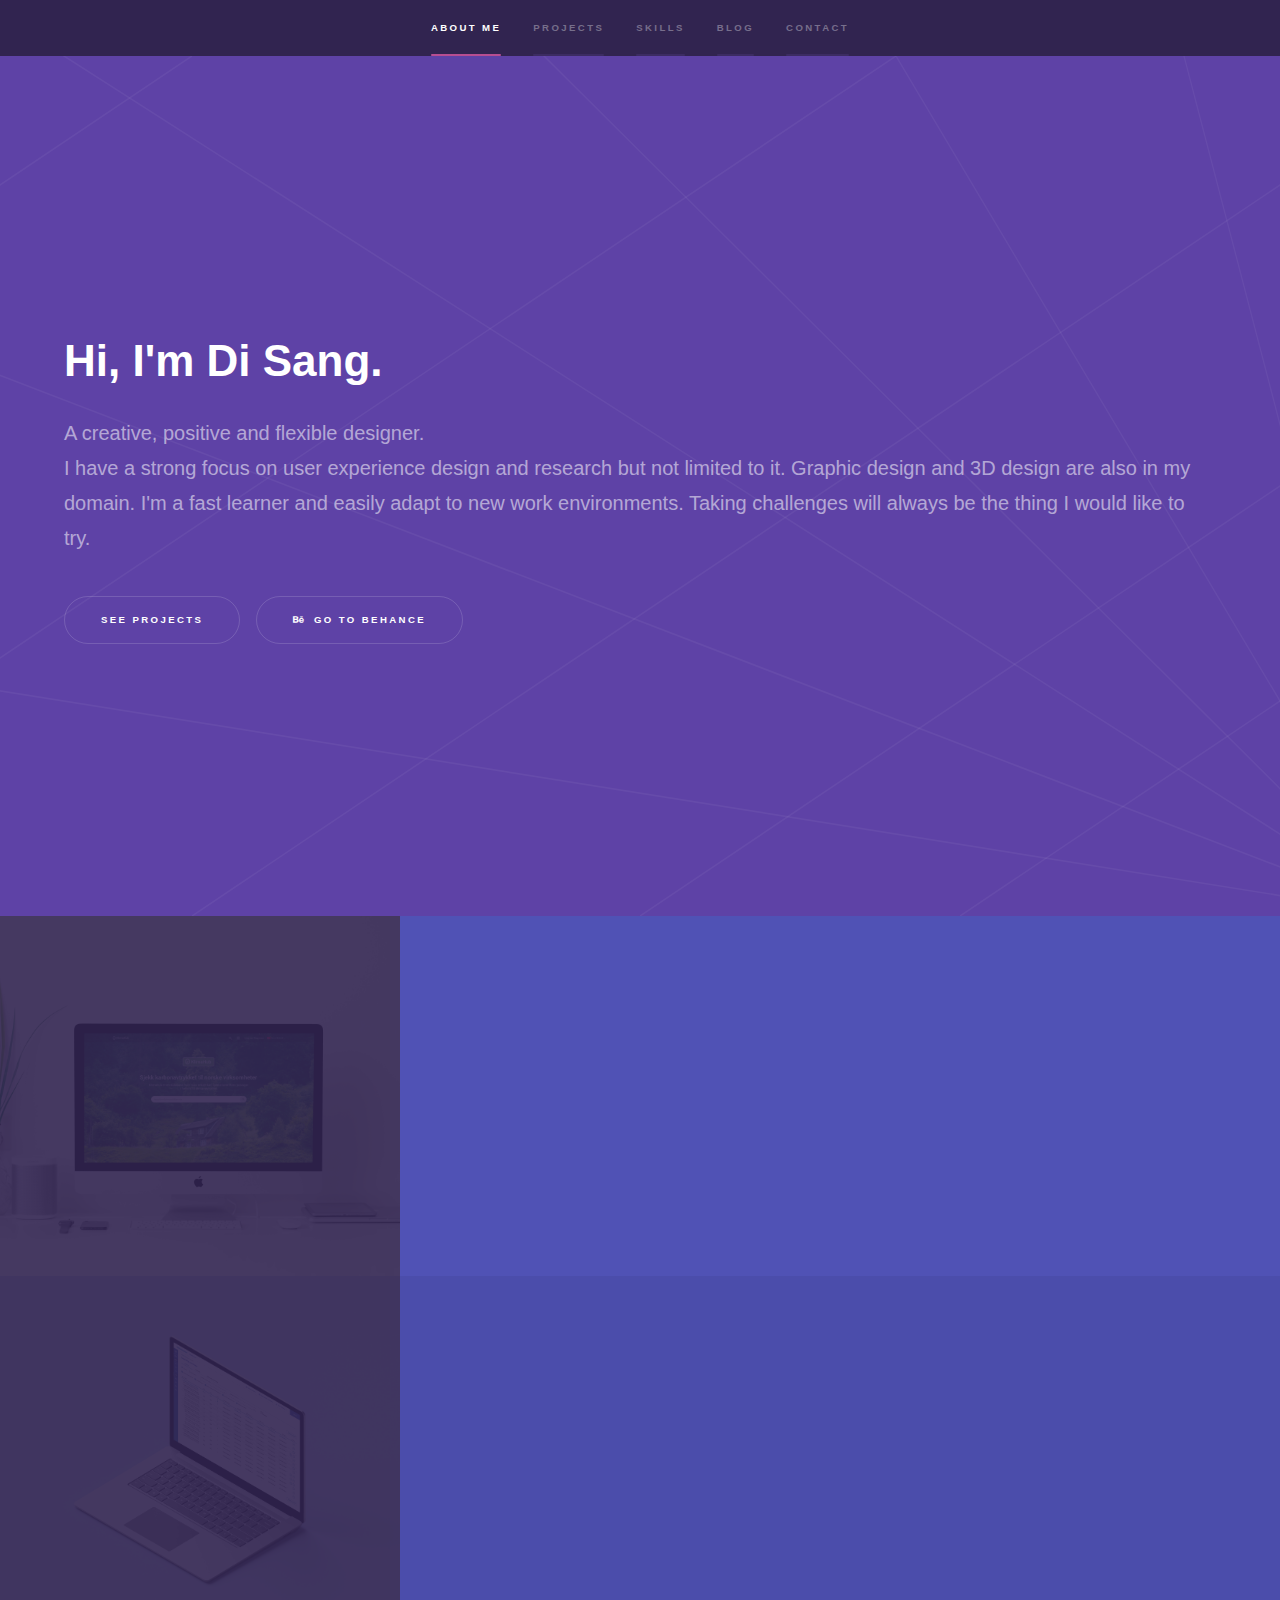
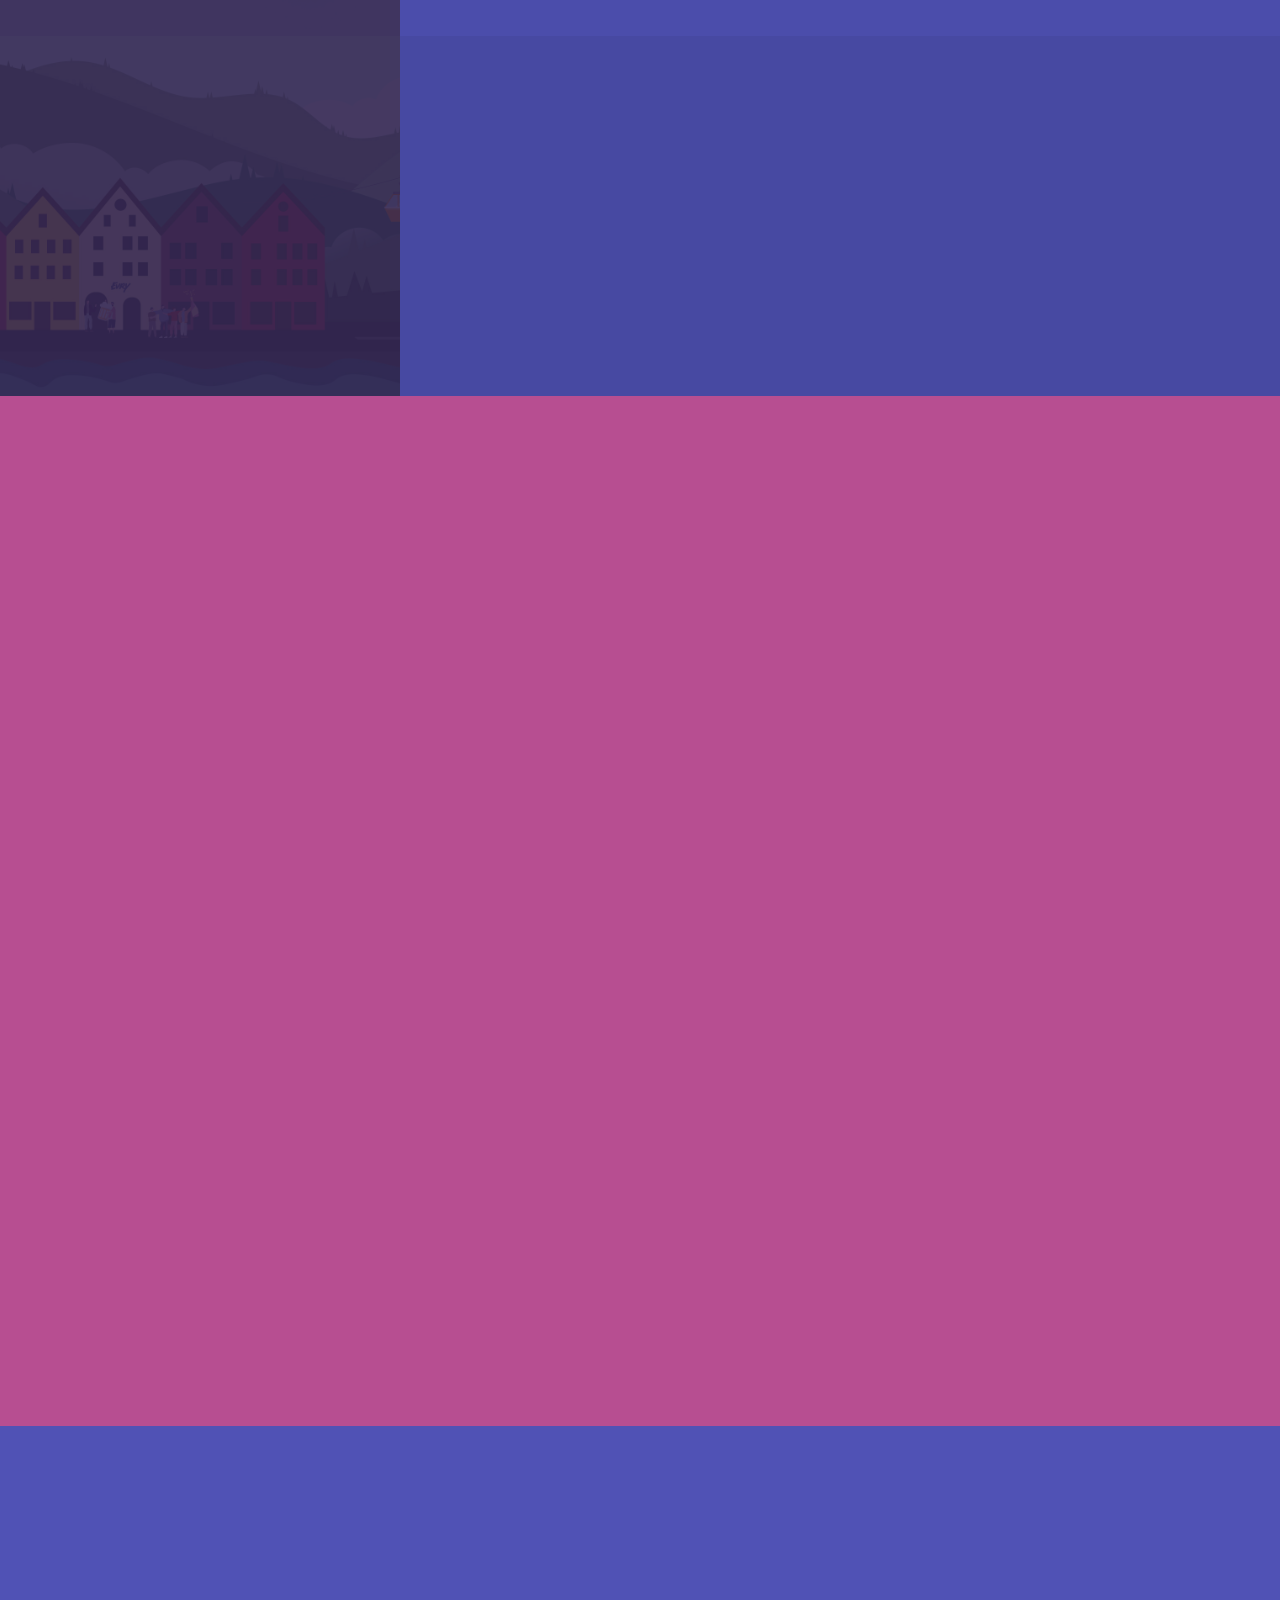
==== index.html @ f9071894 "web content - skills" ====
<!DOCTYPE HTML>
<!--
	Hyperspace by HTML5 UP
	html5up.net | @ajlkn
	Free for personal and commercial use under the CCA 3.0 license (html5up.net/license)
-->
<html>
	<head>
		<title>Di Sang's space</title>
		<meta charset="utf-8" />
		<meta name="viewport" content="width=device-width, initial-scale=1, user-scalable=no" />
		<link rel="stylesheet" href="css/main.css" />
		<noscript><link rel="stylesheet" href="css/noscript.css" /></noscript>
	</head>
	<body class="is-preload">

		<!-- Sidebar -->
			<section id="sidebar">
				<div class="inner">
					<nav>
						<ul>
							<li><a href="#intro">About me</a></li>
							<li><a href="#one">Projects</a></li>
							<li><a href="#two">Skills</a></li>
							<li><a href="#three">Blog</a></li>
							<li><a href="#four">Contact</a></li>

						</ul>
					</nav>
				</div>
			</section>

		<!-- Wrapper -->
			<div id="wrapper">

				<!-- Intro -->
					<section id="intro" class="wrapper style1 fullscreen fade-up">
						<div class="inner">
							<h1>Hi, I'm Di Sang.</h1>
							<p>
								A creative, positive and flexible designer.<br />
								I have a strong focus on user experience design and research but not limited to it. Graphic design and 3D design are also in my domain.
								I'm a fast learner and easily adapt to new work environments. Taking challenges will always be the thing I would like to try.
							</p>

							<ul class="actions">
								<li><a href="#one" class="button scrolly">See Projects</a></li>


								<li><a href="https://www.behance.net/dumblesong" class="button icon brands fa-behance">Go to Behance</a></li>
							</ul>

						</div>
					</section>

				<!-- One -->
					<section id="one" class="wrapper style2 spotlights">
						<section>
							<a href="klimahub.html" class="image"><img src="images/Klimahub-case-cover.jpg" alt="" data-position="center center" /></a>
							<div class="content">
								<div class="inner">
									<h2>Klimahub</h2>
									<p>Klimahub is a database where users can easily check the climate neutrality of companies in Norway.</p>
									<ul class="actions">
										<li><a href="klimahub.html" class="button">Read more</a></li>
									</ul>
								</div>
							</div>
						</section>
						<section>
							<a href="Cashpool.html" class="image"><img src="images/cashpool-cover-1.jpg" alt="" data-position="top center" /></a>
							<div class="content">
								<div class="inner">
									<h2>Cash Pool</h2>
									<p>Cash Pool aims to achieve interest netting and better utilization of available liquidity.
										The main goal of this project is to improve the user experience and become compliant with the new regulatory requirements.</p>
									<ul class="actions">
										<li><a href="Cashpool.html" class="button">Read more</a></li>
									</ul>
								</div>
							</div>
						</section>
						<section>
							<a href="#" class="image"><img src="images/Bergen-tower.jpg" alt="" data-position="25% 25%" /></a>
							<div class="content">
								<div class="inner">
									<h2>Evry Young Professionals Illustrations</h2>
									<p>Evry Young Professionals is a network primarily for those in EVRY who feel under 35 years old. The illustrations were created for online-activity use.</p>
									<ul class="actions">
										<li><a href="Evry prof.html" class="button">Read more</a></li>
									</ul>
								</div>
							</div>
						</section>
					</section>



				<!-- Two -->
					<section id="two" class="wrapper style3 fade-up">
						<div class="inner">
							<h2>Skills</h2>
							<p>Strong focus on research and identifying and incorporating consumer needs into user-centered designs. 
								Knowledge of HTML and CSS. 
								Work experience in banking & finance, electric power industry as well as oil & gas industry.</p>
							<div class="features">
								<section>
									<span class="icon solid major fa-user"></span>
									<h3>User Research & Insights</h3>
									<ul>
										<li>Qualitative research towards user behaviors & needs</li>
										<li>Quantitative research for statistical significance of findings</li>
										<li>Translate user needs to personas</li>
									</ul>
								</section>
								<section>
									<span class="icon solid major fa-magic"></span>
									<h3>Prototyping & Iteration</h3>
									<p>Producing high-quality UX design solutions through wireframes, visual and graphic designs, flow diagrams, storyboards, site maps, and prototypes.</p>
								</section>
								<section>
									<span class="icon solid major fa-clipboard"></span>
									<h3>User test</h3>
									<p>Testing UI elements such as CTAs, page layouts, page designs, page flows, and target links for landing pages. 
									Providing advice and guidance on the implementation of UX research methodologies and testing activities in order to analyze and predict user behavior.</p>
								</section>
								<section>
									<span class="icon solid major fa-desktop"></span>
									<h3>UI & Design system</h3>
									<p>Adhering to style standards on typography and graphic design.</p>
								</section>
								<section>
									<span class="icon solid major fa-pen-nib"></span>
									<h3>Illustration & Motion graphic design</h3>
									<ul>
										<li>UX/UI animations</li>
										<li>Animated logos</li>
										<li>Animated graphic loops</li>
									</ul>
								</section>
								<section>
									<span class="icon solid major fa-code"></span>
									<h3>HTML & CSS</h3>
									<p>Creating websites by using Bootstrap and other html5 templates. </p>
								</section>
							</div>
							<!-- <ul class="actions">
								<li><a href="generic.html" class="button">Learn more</a></li>
							</ul> -->
						</div>
					</section>
				

					<!-- three -->
						<section id="three" class="wrapper style2 spotlights">
							<section>
								<div class="content">
									<div class="inner">
										<h2>Blog</h2>
										<p>I use Blogger to share my insights on design.</p>
										<ul class="actions">
											<li><a href="https://eggeyegg.blogspot.com/" class="button">Visit my Blogger</a></li>
										</ul>
									</div>
								</div>

								

							</section>
						</section>


				<!-- Four -->
					<section id="four" class="wrapper style1 fade-up">
						<div class="inner">
							<h2>Contact</h2>
							<p>Want to have a chat? Just send me an email!</p>
							<div class="split style1">
								<section>
									<form method="POST" action="https://formspree.io/f/mjvpqwyq">
										<div class="fields">
											<div class="field half">
												<label for="name">Name</label>
												<input type="text" name="name" id="name" />
											</div>
											<div class="field half">
												<label for="email">Email</label>
												<input type="text" name="email" id="email" />
											</div>
											<div class="field">
												<label for="message">Message</label>
												<textarea name="message" id="message" rows="7"></textarea>
											</div>
										</div>
										<ul class="actions">
											<li> <button type="submit">Send</button></li>
										</ul>
									</form>
								</section>
								<section>
										<a href="#" class="image.main"><img src="images/profile300.jpg" alt="Dis profile" data-position="top center" /></a>
									<ul class="contact">
										<li>
											<h3>Email</h3>
											<a href="#">sangdidoge1101@hotmail.com</a>
										</li>

										<li>
											<h3>Social Media</h3>
											<ul class="icons">
												<li><a href="https://www.behance.net/dumblesong" class="icon brands fa-behance"><span class="label">Behance</span></a></li>
												<li><a href="https://dribbble.com/dumblesong" class="icon brands fa-dribbble"><span class="label">Dribbble</span></a></li>
												<li><a href="https://www.instagram.com/dumblesong/?hl=nb" class="icon brands fa-instagram"><span class="label">Instagram</span></a></li>
												<li><a href="https://www.linkedin.com/in/disang/" class="icon brands fa-linkedin-in"><span class="label">LinkedIn</span></a></li>
											</ul>
										</li>
									</ul>
								</section>
							</div>
						</div>
					</section>
			</div>

		<!-- Footer -->
			<footer id="footer" class="wrapper style1-alt">
				<div class="inner">
					<ul class="menu">
						<li>Lets get in touch!</li><li>Fun fact: I like Gifflar a lot!</a></li>
					</ul>
				</div>
			</footer>

		<!-- Scripts -->
			<script src="js/jquery.min.js"></script>
			<script src="js/jquery.scrollex.min.js"></script>
			<script src="js/jquery.scrolly.min.js"></script>
			<script src="js/browser.min.js"></script>
			<script src="js/breakpoints.min.js"></script>
			<script src="js/util.js"></script>
			<script src="js/main.js"></script>

	</body>
</html>
---- css/main.css ----
@import url(fontawesome-all.min.css);

/*
	Hyperspace by HTML5 UP
	html5up.net | @ajlkn
	Free for personal and commercial use under the CCA 3.0 license (html5up.net/license)
*/

html, body, div, span, applet, object,
iframe, h1, h2, h3, h4, h5, h6, p, blockquote,
pre, a, abbr, acronym, address, big, cite,
code, del, dfn, em, img, ins, kbd, q, s, samp,
small, strike, strong, sub, sup, tt, var, b,
u, i, center, dl, dt, dd, ol, ul, li, fieldset,
form, label, legend, table, caption, tbody,
tfoot, thead, tr, th, td, article, aside,
canvas, details, embed, figure, figcaption,
footer, header, hgroup, menu, nav, output, ruby,
section, summary, time, mark, audio, video {
	margin: 0;
	padding: 0;
	border: 0;
	font-size: 100%;
	font: inherit;
	vertical-align: baseline;}

article, aside, details, figcaption, figure,
footer, header, hgroup, menu, nav, section {
	display: block;}

body {
	line-height: 1;
}

ol, ul {
	list-style: none;
}

blockquote, q {
	quotes: none;
}

	blockquote:before, blockquote:after, q:before, q:after {
		content: '';
		content: none;
	}

table {
	border-collapse: collapse;
	border-spacing: 0;
}

body {
	-webkit-text-size-adjust: none;
}

mark {
	background-color: transparent;
	color: inherit;
}

input::-moz-focus-inner {
	border: 0;
	padding: 0;
}

input, select, textarea {
	-moz-appearance: none;
	-webkit-appearance: none;
	-ms-appearance: none;
	appearance: none;
}

/* Basic */

	@-ms-viewport {
		width: device-width;
	}

	body {
		-ms-overflow-style: scrollbar;
	}

	@media screen and (max-width: 480px) {

		html, body {
			min-width: 320px;
		}

	}

	html {
		box-sizing: border-box;
	}

	*, *:before, *:after {
		box-sizing: inherit;
	}

	body {
		background: #312450;
	}

		body.is-preload *, body.is-preload *:before, body.is-preload *:after {
			-moz-animation: none !important;
			-webkit-animation: none !important;
			-ms-animation: none !important;
			animation: none !important;
			-moz-transition: none !important;
			-webkit-transition: none !important;
			-ms-transition: none !important;
			transition: none !important;
		}

/* Type */

	body, input, select, textarea {
		color: rgba(255, 255, 255, 0.55);
		font-family: Arial, Helvetica, sans-serif;
		font-size: 16.5pt;
		font-weight: normal;
		line-height: 1.75;
	}

		@media screen and (max-width: 1680px) {

			body, input, select, textarea {
				font-size: 13pt;
			}

		}

		@media screen and (max-width: 1280px) {

			body, input, select, textarea {
				font-size: 12pt;
			}

		}

		@media screen and (max-width: 360px) {

			body, input, select, textarea {
				font-size: 11pt;
			}

		}

	a {
		-moz-transition: color 0.2s ease, border-bottom-color 0.2s ease;
		-webkit-transition: color 0.2s ease, border-bottom-color 0.2s ease;
		-ms-transition: color 0.2s ease, border-bottom-color 0.2s ease;
		transition: color 0.2s ease, border-bottom-color 0.2s ease;
		border-bottom: dotted 1px rgba(255, 255, 255, 0.35);
		color: inherit;
		text-decoration: none;
	}

		a:hover {
			border-bottom-color: transparent;
			color: #ffffff;
		}

	strong, b {
		color: #ffffff;
		font-weight: bold;
	}

	em, i {
		font-style: italic;
	}

	p {
		margin: 0 0 2em 0;
	}

	h1, h2, h3, h4, h5, h6 {
		color: #ffffff;
		font-weight: bold;
		line-height: 1.5;
		margin: 0 0 0.5em 0;
	}

		h1 a, h2 a, h3 a, h4 a, h5 a, h6 a {
			color: inherit;
			text-decoration: none;
		}

	h1 {
		font-size: 2.75em;
	}

		h1.major {
			margin: 0 0 1.3em 0;
			position: relative;
			padding-bottom: 0.35em;
		}

			h1.major:after {
				background-image: -moz-linear-gradient(to right, #5e42a6, #b74e91);
				background-image: -webkit-linear-gradient(to right, #5e42a6, #b74e91);
				background-image: -ms-linear-gradient(to right, #5e42a6, #b74e91);
				background-image: linear-gradient(to right, #5e42a6, #b74e91);
				-moz-transition: max-width 0.2s ease;
				-webkit-transition: max-width 0.2s ease;
				-ms-transition: max-width 0.2s ease;
				transition: max-width 0.2s ease;
				border-radius: 0.2em;
				bottom: 0;
				content: '';
				height: 0.05em;
				position: absolute;
				right: 0;
				width: 100%;
			}

	h2 {
		font-size: 1.75em;
	}

	h3 {
		font-size: 1.1em;
	}

	h4 {
		font-size: 1em;
	}

	h5 {
		font-size: 0.8em;
	}

	h6 {
		font-size: 0.6em;
	}

	@media screen and (max-width: 736px) {

		h1 {
			font-size: 2em;
		}

		h2 {
			font-size: 1.25em;
		}

		h3 {
			font-size: 1em;
		}

		h4 {
			font-size: 0.8em;
		}

		h5 {
			font-size: 0.6em;
		}

		h6 {
			font-size: 0.6em;
		}

	}

	sub {
		font-size: 0.8em;
		position: relative;
		top: 0.5em;
	}

	sup {
		font-size: 0.8em;
		position: relative;
		top: -0.5em;
	}

	blockquote {
		border-left: solid 4px rgba(255, 255, 255, 0.15);
		font-style: italic;
		margin: 0 0 2em 0;
		padding: 0.5em 0 0.5em 2em;
	}

	code {
		background: rgba(255, 255, 255, 0.05);
		border-radius: 0.25em;
		border: solid 1px rgba(255, 255, 255, 0.15);
		font-family: "Courier New", monospace;
		font-size: 0.9em;
		margin: 0 0.25em;
		padding: 0.25em 0.65em;
	}

	pre {
		-webkit-overflow-scrolling: touch;
		font-family: "Courier New", monospace;
		font-size: 0.9em;
		margin: 0 0 2em 0;
	}

		pre code {
			display: block;
			line-height: 1.75em;
			padding: 1em 1.5em;
			overflow-x: auto;
		}

	hr {
		border: 0;
		border-bottom: solid 1px rgba(255, 255, 255, 0.15);
		margin: 2em 0;
	}

		hr.major {
			margin: 3em 0;
		}

	.align-left {
		text-align: left;
	}

	.align-center {
		text-align: center;
	}

	.align-right {
		text-align: right;
	}

/* Row */

	.row {
		display: flex;
		flex-wrap: wrap;
		box-sizing: border-box;
		align-items: stretch;
	}

		.row > * {
			box-sizing: border-box;
		}

		.row.gtr-uniform > * > :last-child {
			margin-bottom: 0;
		}

		.row.aln-left {
			justify-content: flex-start;
		}

		.row.aln-center {
			justify-content: center;
		}

		.row.aln-right {
			justify-content: flex-end;
		}

		.row.aln-top {
			align-items: flex-start;
		}

		.row.aln-middle {
			align-items: center;
		}

		.row.aln-bottom {
			align-items: flex-end;
		}

		.row > .imp {
			order: -1;
		}

		.row > .col-1 {
			width: 8.33333%;
		}

		.row > .off-1 {
			margin-left: 8.33333%;
		}

		.row > .col-2 {
			width: 16.66667%;
		}

		.row > .off-2 {
			margin-left: 16.66667%;
		}

		.row > .col-3 {
			width: 25%;
		}

		.row > .off-3 {
			margin-left: 25%;
		}

		.row > .col-4 {
			width: 33.33333%;
		}

		.row > .off-4 {
			margin-left: 33.33333%;
		}

		.row > .col-5 {
			width: 41.66667%;
		}

		.row > .off-5 {
			margin-left: 41.66667%;
		}

		.row > .col-6 {
			width: 50%;
		}

		.row > .off-6 {
			margin-left: 50%;
		}

		.row > .col-7 {
			width: 58.33333%;
		}

		.row > .off-7 {
			margin-left: 58.33333%;
		}

		.row > .col-8 {
			width: 66.66667%;
		}

		.row > .off-8 {
			margin-left: 66.66667%;
		}

		.row > .col-9 {
			width: 75%;
		}

		.row > .off-9 {
			margin-left: 75%;
		}

		.row > .col-10 {
			width: 83.33333%;
		}

		.row > .off-10 {
			margin-left: 83.33333%;
		}

		.row > .col-11 {
			width: 91.66667%;
		}

		.row > .off-11 {
			margin-left: 91.66667%;
		}

		.row > .col-12 {
			width: 100%;
		}

		.row > .off-12 {
			margin-left: 100%;
		}

		.row.gtr-0 {
			margin-top: 0;
			margin-left: 0em;
		}

			.row.gtr-0 > * {
				padding: 0 0 0 0em;
			}

			.row.gtr-0.gtr-uniform {
				margin-top: 0em;
			}

				.row.gtr-0.gtr-uniform > * {
					padding-top: 0em;
				}

		.row.gtr-25 {
			margin-top: 0;
			margin-left: -0.375em;
		}

			.row.gtr-25 > * {
				padding: 0 0 0 0.375em;
			}

			.row.gtr-25.gtr-uniform {
				margin-top: -0.375em;
			}

				.row.gtr-25.gtr-uniform > * {
					padding-top: 0.375em;
				}

		.row.gtr-50 {
			margin-top: 0;
			margin-left: -0.75em;
		}

			.row.gtr-50 > * {
				padding: 0 0 0 0.75em;
			}

			.row.gtr-50.gtr-uniform {
				margin-top: -0.75em;
			}

				.row.gtr-50.gtr-uniform > * {
					padding-top: 0.75em;
				}

		.row {
			margin-top: 0;
			margin-left: -1.5em;
		}

			.row > * {
				padding: 0 0 0 1.5em;
			}

			.row.gtr-uniform {
				margin-top: -1.5em;
			}

				.row.gtr-uniform > * {
					padding-top: 1.5em;
				}

		.row.gtr-150 {
			margin-top: 0;
			margin-left: -2.25em;
		}

			.row.gtr-150 > * {
				padding: 0 0 0 2.25em;
			}

			.row.gtr-150.gtr-uniform {
				margin-top: -2.25em;
			}

				.row.gtr-150.gtr-uniform > * {
					padding-top: 2.25em;
				}

		.row.gtr-200 {
			margin-top: 0;
			margin-left: -3em;
		}

			.row.gtr-200 > * {
				padding: 0 0 0 3em;
			}

			.row.gtr-200.gtr-uniform {
				margin-top: -3em;
			}

				.row.gtr-200.gtr-uniform > * {
					padding-top: 3em;
				}

		@media screen and (max-width: 1680px) {

			.row {
				display: flex;
				flex-wrap: wrap;
				box-sizing: border-box;
				align-items: stretch;
			}

				.row > * {
					box-sizing: border-box;
				}

				.row.gtr-uniform > * > :last-child {
					margin-bottom: 0;
				}

				.row.aln-left {
					justify-content: flex-start;
				}

				.row.aln-center {
					justify-content: center;
				}

				.row.aln-right {
					justify-content: flex-end;
				}

				.row.aln-top {
					align-items: flex-start;
				}

				.row.aln-middle {
					align-items: center;
				}

				.row.aln-bottom {
					align-items: flex-end;
				}

				.row > .imp-xlarge {
					order: -1;
				}

				.row > .col-1-xlarge {
					width: 8.33333%;
				}

				.row > .off-1-xlarge {
					margin-left: 8.33333%;
				}

				.row > .col-2-xlarge {
					width: 16.66667%;
				}

				.row > .off-2-xlarge {
					margin-left: 16.66667%;
				}

				.row > .col-3-xlarge {
					width: 25%;
				}

				.row > .off-3-xlarge {
					margin-left: 25%;
				}

				.row > .col-4-xlarge {
					width: 33.33333%;
				}

				.row > .off-4-xlarge {
					margin-left: 33.33333%;
				}

				.row > .col-5-xlarge {
					width: 41.66667%;
				}

				.row > .off-5-xlarge {
					margin-left: 41.66667%;
				}

				.row > .col-6-xlarge {
					width: 50%;
				}

				.row > .off-6-xlarge {
					margin-left: 50%;
				}

				.row > .col-7-xlarge {
					width: 58.33333%;
				}

				.row > .off-7-xlarge {
					margin-left: 58.33333%;
				}

				.row > .col-8-xlarge {
					width: 66.66667%;
				}

				.row > .off-8-xlarge {
					margin-left: 66.66667%;
				}

				.row > .col-9-xlarge {
					width: 75%;
				}

				.row > .off-9-xlarge {
					margin-left: 75%;
				}

				.row > .col-10-xlarge {
					width: 83.33333%;
				}

				.row > .off-10-xlarge {
					margin-left: 83.33333%;
				}

				.row > .col-11-xlarge {
					width: 91.66667%;
				}

				.row > .off-11-xlarge {
					margin-left: 91.66667%;
				}

				.row > .col-12-xlarge {
					width: 100%;
				}

				.row > .off-12-xlarge {
					margin-left: 100%;
				}

				.row.gtr-0 {
					margin-top: 0;
					margin-left: 0em;
				}

					.row.gtr-0 > * {
						padding: 0 0 0 0em;
					}

					.row.gtr-0.gtr-uniform {
						margin-top: 0em;
					}

						.row.gtr-0.gtr-uniform > * {
							padding-top: 0em;
						}

				.row.gtr-25 {
					margin-top: 0;
					margin-left: -0.375em;
				}

					.row.gtr-25 > * {
						padding: 0 0 0 0.375em;
					}

					.row.gtr-25.gtr-uniform {
						margin-top: -0.375em;
					}

						.row.gtr-25.gtr-uniform > * {
							padding-top: 0.375em;
						}

				.row.gtr-50 {
					margin-top: 0;
					margin-left: -0.75em;
				}

					.row.gtr-50 > * {
						padding: 0 0 0 0.75em;
					}

					.row.gtr-50.gtr-uniform {
						margin-top: -0.75em;
					}

						.row.gtr-50.gtr-uniform > * {
							padding-top: 0.75em;
						}

				.row {
					margin-top: 0;
					margin-left: -1.5em;
				}

					.row > * {
						padding: 0 0 0 1.5em;
					}

					.row.gtr-uniform {
						margin-top: -1.5em;
					}

						.row.gtr-uniform > * {
							padding-top: 1.5em;
						}

				.row.gtr-150 {
					margin-top: 0;
					margin-left: -2.25em;
				}

					.row.gtr-150 > * {
						padding: 0 0 0 2.25em;
					}

					.row.gtr-150.gtr-uniform {
						margin-top: -2.25em;
					}

						.row.gtr-150.gtr-uniform > * {
							padding-top: 2.25em;
						}

				.row.gtr-200 {
					margin-top: 0;
					margin-left: -3em;
				}

					.row.gtr-200 > * {
						padding: 0 0 0 3em;
					}

					.row.gtr-200.gtr-uniform {
						margin-top: -3em;
					}

						.row.gtr-200.gtr-uniform > * {
							padding-top: 3em;
						}

		}

		@media screen and (max-width: 1280px) {

			.row {
				display: flex;
				flex-wrap: wrap;
				box-sizing: border-box;
				align-items: stretch;
			}

				.row > * {
					box-sizing: border-box;
				}

				.row.gtr-uniform > * > :last-child {
					margin-bottom: 0;
				}

				.row.aln-left {
					justify-content: flex-start;
				}

				.row.aln-center {
					justify-content: center;
				}

				.row.aln-right {
					justify-content: flex-end;
				}

				.row.aln-top {
					align-items: flex-start;
				}

				.row.aln-middle {
					align-items: center;
				}

				.row.aln-bottom {
					align-items: flex-end;
				}

				.row > .imp-large {
					order: -1;
				}

				.row > .col-1-large {
					width: 8.33333%;
				}

				.row > .off-1-large {
					margin-left: 8.33333%;
				}

				.row > .col-2-large {
					width: 16.66667%;
				}

				.row > .off-2-large {
					margin-left: 16.66667%;
				}

				.row > .col-3-large {
					width: 25%;
				}

				.row > .off-3-large {
					margin-left: 25%;
				}

				.row > .col-4-large {
					width: 33.33333%;
				}

				.row > .off-4-large {
					margin-left: 33.33333%;
				}

				.row > .col-5-large {
					width: 41.66667%;
				}

				.row > .off-5-large {
					margin-left: 41.66667%;
				}

				.row > .col-6-large {
					width: 50%;
				}

				.row > .off-6-large {
					margin-left: 50%;
				}

				.row > .col-7-large {
					width: 58.33333%;
				}

				.row > .off-7-large {
					margin-left: 58.33333%;
				}

				.row > .col-8-large {
					width: 66.66667%;
				}

				.row > .off-8-large {
					margin-left: 66.66667%;
				}

				.row > .col-9-large {
					width: 75%;
				}

				.row > .off-9-large {
					margin-left: 75%;
				}

				.row > .col-10-large {
					width: 83.33333%;
				}

				.row > .off-10-large {
					margin-left: 83.33333%;
				}

				.row > .col-11-large {
					width: 91.66667%;
				}

				.row > .off-11-large {
					margin-left: 91.66667%;
				}

				.row > .col-12-large {
					width: 100%;
				}

				.row > .off-12-large {
					margin-left: 100%;
				}

				.row.gtr-0 {
					margin-top: 0;
					margin-left: 0em;
				}

					.row.gtr-0 > * {
						padding: 0 0 0 0em;
					}

					.row.gtr-0.gtr-uniform {
						margin-top: 0em;
					}

						.row.gtr-0.gtr-uniform > * {
							padding-top: 0em;
						}

				.row.gtr-25 {
					margin-top: 0;
					margin-left: -0.375em;
				}

					.row.gtr-25 > * {
						padding: 0 0 0 0.375em;
					}

					.row.gtr-25.gtr-uniform {
						margin-top: -0.375em;
					}

						.row.gtr-25.gtr-uniform > * {
							padding-top: 0.375em;
						}

				.row.gtr-50 {
					margin-top: 0;
					margin-left: -0.75em;
				}

					.row.gtr-50 > * {
						padding: 0 0 0 0.75em;
					}

					.row.gtr-50.gtr-uniform {
						margin-top: -0.75em;
					}

						.row.gtr-50.gtr-uniform > * {
							padding-top: 0.75em;
						}

				.row {
					margin-top: 0;
					margin-left: -1.5em;
				}

					.row > * {
						padding: 0 0 0 1.5em;
					}

					.row.gtr-uniform {
						margin-top: -1.5em;
					}

						.row.gtr-uniform > * {
							padding-top: 1.5em;
						}

				.row.gtr-150 {
					margin-top: 0;
					margin-left: -2.25em;
				}

					.row.gtr-150 > * {
						padding: 0 0 0 2.25em;
					}

					.row.gtr-150.gtr-uniform {
						margin-top: -2.25em;
					}

						.row.gtr-150.gtr-uniform > * {
							padding-top: 2.25em;
						}

				.row.gtr-200 {
					margin-top: 0;
					margin-left: -3em;
				}

					.row.gtr-200 > * {
						padding: 0 0 0 3em;
					}

					.row.gtr-200.gtr-uniform {
						margin-top: -3em;
					}

						.row.gtr-200.gtr-uniform > * {
							padding-top: 3em;
						}

		}

		@media screen and (max-width: 980px) {

			.row {
				display: flex;
				flex-wrap: wrap;
				box-sizing: border-box;
				align-items: stretch;
			}

				.row > * {
					box-sizing: border-box;
				}

				.row.gtr-uniform > * > :last-child {
					margin-bottom: 0;
				}

				.row.aln-left {
					justify-content: flex-start;
				}

				.row.aln-center {
					justify-content: center;
				}

				.row.aln-right {
					justify-content: flex-end;
				}

				.row.aln-top {
					align-items: flex-start;
				}

				.row.aln-middle {
					align-items: center;
				}

				.row.aln-bottom {
					align-items: flex-end;
				}

				.row > .imp-medium {
					order: -1;
				}

				.row > .col-1-medium {
					width: 8.33333%;
				}

				.row > .off-1-medium {
					margin-left: 8.33333%;
				}

				.row > .col-2-medium {
					width: 16.66667%;
				}

				.row > .off-2-medium {
					margin-left: 16.66667%;
				}

				.row > .col-3-medium {
					width: 25%;
				}

				.row > .off-3-medium {
					margin-left: 25%;
				}

				.row > .col-4-medium {
					width: 33.33333%;
				}

				.row > .off-4-medium {
					margin-left: 33.33333%;
				}

				.row > .col-5-medium {
					width: 41.66667%;
				}

				.row > .off-5-medium {
					margin-left: 41.66667%;
				}

				.row > .col-6-medium {
					width: 50%;
				}

				.row > .off-6-medium {
					margin-left: 50%;
				}

				.row > .col-7-medium {
					width: 58.33333%;
				}

				.row > .off-7-medium {
					margin-left: 58.33333%;
				}

				.row > .col-8-medium {
					width: 66.66667%;
				}

				.row > .off-8-medium {
					margin-left: 66.66667%;
				}

				.row > .col-9-medium {
					width: 75%;
				}

				.row > .off-9-medium {
					margin-left: 75%;
				}

				.row > .col-10-medium {
					width: 83.33333%;
				}

				.row > .off-10-medium {
					margin-left: 83.33333%;
				}

				.row > .col-11-medium {
					width: 91.66667%;
				}

				.row > .off-11-medium {
					margin-left: 91.66667%;
				}

				.row > .col-12-medium {
					width: 100%;
				}

				.row > .off-12-medium {
					margin-left: 100%;
				}

				.row.gtr-0 {
					margin-top: 0;
					margin-left: 0em;
				}

					.row.gtr-0 > * {
						padding: 0 0 0 0em;
					}

					.row.gtr-0.gtr-uniform {
						margin-top: 0em;
					}

						.row.gtr-0.gtr-uniform > * {
							padding-top: 0em;
						}

				.row.gtr-25 {
					margin-top: 0;
					margin-left: -0.375em;
				}

					.row.gtr-25 > * {
						padding: 0 0 0 0.375em;
					}

					.row.gtr-25.gtr-uniform {
						margin-top: -0.375em;
					}

						.row.gtr-25.gtr-uniform > * {
							padding-top: 0.375em;
						}

				.row.gtr-50 {
					margin-top: 0;
					margin-left: -0.75em;
				}

					.row.gtr-50 > * {
						padding: 0 0 0 0.75em;
					}

					.row.gtr-50.gtr-uniform {
						margin-top: -0.75em;
					}

						.row.gtr-50.gtr-uniform > * {
							padding-top: 0.75em;
						}

				.row {
					margin-top: 0;
					margin-left: -1.5em;
				}

					.row > * {
						padding: 0 0 0 1.5em;
					}

					.row.gtr-uniform {
						margin-top: -1.5em;
					}

						.row.gtr-uniform > * {
							padding-top: 1.5em;
						}

				.row.gtr-150 {
					margin-top: 0;
					margin-left: -2.25em;
				}

					.row.gtr-150 > * {
						padding: 0 0 0 2.25em;
					}

					.row.gtr-150.gtr-uniform {
						margin-top: -2.25em;
					}

						.row.gtr-150.gtr-uniform > * {
							padding-top: 2.25em;
						}

				.row.gtr-200 {
					margin-top: 0;
					margin-left: -3em;
				}

					.row.gtr-200 > * {
						padding: 0 0 0 3em;
					}

					.row.gtr-200.gtr-uniform {
						margin-top: -3em;
					}

						.row.gtr-200.gtr-uniform > * {
							padding-top: 3em;
						}

		}

		@media screen and (max-width: 736px) {

			.row {
				display: flex;
				flex-wrap: wrap;
				box-sizing: border-box;
				align-items: stretch;
			}

				.row > * {
					box-sizing: border-box;
				}

				.row.gtr-uniform > * > :last-child {
					margin-bottom: 0;
				}

				.row.aln-left {
					justify-content: flex-start;
				}

				.row.aln-center {
					justify-content: center;
				}

				.row.aln-right {
					justify-content: flex-end;
				}

				.row.aln-top {
					align-items: flex-start;
				}

				.row.aln-middle {
					align-items: center;
				}

				.row.aln-bottom {
					align-items: flex-end;
				}

				.row > .imp-small {
					order: -1;
				}

				.row > .col-1-small {
					width: 8.33333%;
				}

				.row > .off-1-small {
					margin-left: 8.33333%;
				}

				.row > .col-2-small {
					width: 16.66667%;
				}

				.row > .off-2-small {
					margin-left: 16.66667%;
				}

				.row > .col-3-small {
					width: 25%;
				}

				.row > .off-3-small {
					margin-left: 25%;
				}

				.row > .col-4-small {
					width: 33.33333%;
				}

				.row > .off-4-small {
					margin-left: 33.33333%;
				}

				.row > .col-5-small {
					width: 41.66667%;
				}

				.row > .off-5-small {
					margin-left: 41.66667%;
				}

				.row > .col-6-small {
					width: 50%;
				}

				.row > .off-6-small {
					margin-left: 50%;
				}

				.row > .col-7-small {
					width: 58.33333%;
				}

				.row > .off-7-small {
					margin-left: 58.33333%;
				}

				.row > .col-8-small {
					width: 66.66667%;
				}

				.row > .off-8-small {
					margin-left: 66.66667%;
				}

				.row > .col-9-small {
					width: 75%;
				}

				.row > .off-9-small {
					margin-left: 75%;
				}

				.row > .col-10-small {
					width: 83.33333%;
				}

				.row > .off-10-small {
					margin-left: 83.33333%;
				}

				.row > .col-11-small {
					width: 91.66667%;
				}

				.row > .off-11-small {
					margin-left: 91.66667%;
				}

				.row > .col-12-small {
					width: 100%;
				}

				.row > .off-12-small {
					margin-left: 100%;
				}

				.row.gtr-0 {
					margin-top: 0;
					margin-left: 0em;
				}

					.row.gtr-0 > * {
						padding: 0 0 0 0em;
					}

					.row.gtr-0.gtr-uniform {
						margin-top: 0em;
					}

						.row.gtr-0.gtr-uniform > * {
							padding-top: 0em;
						}

				.row.gtr-25 {
					margin-top: 0;
					margin-left: -0.375em;
				}

					.row.gtr-25 > * {
						padding: 0 0 0 0.375em;
					}

					.row.gtr-25.gtr-uniform {
						margin-top: -0.375em;
					}

						.row.gtr-25.gtr-uniform > * {
							padding-top: 0.375em;
						}

				.row.gtr-50 {
					margin-top: 0;
					margin-left: -0.75em;
				}

					.row.gtr-50 > * {
						padding: 0 0 0 0.75em;
					}

					.row.gtr-50.gtr-uniform {
						margin-top: -0.75em;
					}

						.row.gtr-50.gtr-uniform > * {
							padding-top: 0.75em;
						}

				.row {
					margin-top: 0;
					margin-left: -1.5em;
				}

					.row > * {
						padding: 0 0 0 1.5em;
					}

					.row.gtr-uniform {
						margin-top: -1.5em;
					}

						.row.gtr-uniform > * {
							padding-top: 1.5em;
						}

				.row.gtr-150 {
					margin-top: 0;
					margin-left: -2.25em;
				}

					.row.gtr-150 > * {
						padding: 0 0 0 2.25em;
					}

					.row.gtr-150.gtr-uniform {
						margin-top: -2.25em;
					}

						.row.gtr-150.gtr-uniform > * {
							padding-top: 2.25em;
						}

				.row.gtr-200 {
					margin-top: 0;
					margin-left: -3em;
				}

					.row.gtr-200 > * {
						padding: 0 0 0 3em;
					}

					.row.gtr-200.gtr-uniform {
						margin-top: -3em;
					}

						.row.gtr-200.gtr-uniform > * {
							padding-top: 3em;
						}

		}

		@media screen and (max-width: 480px) {

			.row {
				display: flex;
				flex-wrap: wrap;
				box-sizing: border-box;
				align-items: stretch;
			}

				.row > * {
					box-sizing: border-box;
				}

				.row.gtr-uniform > * > :last-child {
					margin-bottom: 0;
				}

				.row.aln-left {
					justify-content: flex-start;
				}

				.row.aln-center {
					justify-content: center;
				}

				.row.aln-right {
					justify-content: flex-end;
				}

				.row.aln-top {
					align-items: flex-start;
				}

				.row.aln-middle {
					align-items: center;
				}

				.row.aln-bottom {
					align-items: flex-end;
				}

				.row > .imp-xsmall {
					order: -1;
				}

				.row > .col-1-xsmall {
					width: 8.33333%;
				}

				.row > .off-1-xsmall {
					margin-left: 8.33333%;
				}

				.row > .col-2-xsmall {
					width: 16.66667%;
				}

				.row > .off-2-xsmall {
					margin-left: 16.66667%;
				}

				.row > .col-3-xsmall {
					width: 25%;
				}

				.row > .off-3-xsmall {
					margin-left: 25%;
				}

				.row > .col-4-xsmall {
					width: 33.33333%;
				}

				.row > .off-4-xsmall {
					margin-left: 33.33333%;
				}

				.row > .col-5-xsmall {
					width: 41.66667%;
				}

				.row > .off-5-xsmall {
					margin-left: 41.66667%;
				}

				.row > .col-6-xsmall {
					width: 50%;
				}

				.row > .off-6-xsmall {
					margin-left: 50%;
				}

				.row > .col-7-xsmall {
					width: 58.33333%;
				}

				.row > .off-7-xsmall {
					margin-left: 58.33333%;
				}

				.row > .col-8-xsmall {
					width: 66.66667%;
				}

				.row > .off-8-xsmall {
					margin-left: 66.66667%;
				}

				.row > .col-9-xsmall {
					width: 75%;
				}

				.row > .off-9-xsmall {
					margin-left: 75%;
				}

				.row > .col-10-xsmall {
					width: 83.33333%;
				}

				.row > .off-10-xsmall {
					margin-left: 83.33333%;
				}

				.row > .col-11-xsmall {
					width: 91.66667%;
				}

				.row > .off-11-xsmall {
					margin-left: 91.66667%;
				}

				.row > .col-12-xsmall {
					width: 100%;
				}

				.row > .off-12-xsmall {
					margin-left: 100%;
				}

				.row.gtr-0 {
					margin-top: 0;
					margin-left: 0em;
				}

					.row.gtr-0 > * {
						padding: 0 0 0 0em;
					}

					.row.gtr-0.gtr-uniform {
						margin-top: 0em;
					}

						.row.gtr-0.gtr-uniform > * {
							padding-top: 0em;
						}

				.row.gtr-25 {
					margin-top: 0;
					margin-left: -0.375em;
				}

					.row.gtr-25 > * {
						padding: 0 0 0 0.375em;
					}

					.row.gtr-25.gtr-uniform {
						margin-top: -0.375em;
					}

						.row.gtr-25.gtr-uniform > * {
							padding-top: 0.375em;
						}

				.row.gtr-50 {
					margin-top: 0;
					margin-left: -0.75em;
				}

					.row.gtr-50 > * {
						padding: 0 0 0 0.75em;
					}

					.row.gtr-50.gtr-uniform {
						margin-top: -0.75em;
					}

						.row.gtr-50.gtr-uniform > * {
							padding-top: 0.75em;
						}

				.row {
					margin-top: 0;
					margin-left: -1.5em;
				}

					.row > * {
						padding: 0 0 0 1.5em;
					}

					.row.gtr-uniform {
						margin-top: -1.5em;
					}

						.row.gtr-uniform > * {
							padding-top: 1.5em;
						}

				.row.gtr-150 {
					margin-top: 0;
					margin-left: -2.25em;
				}

					.row.gtr-150 > * {
						padding: 0 0 0 2.25em;
					}

					.row.gtr-150.gtr-uniform {
						margin-top: -2.25em;
					}

						.row.gtr-150.gtr-uniform > * {
							padding-top: 2.25em;
						}

				.row.gtr-200 {
					margin-top: 0;
					margin-left: -3em;
				}

					.row.gtr-200 > * {
						padding: 0 0 0 3em;
					}

					.row.gtr-200.gtr-uniform {
						margin-top: -3em;
					}

						.row.gtr-200.gtr-uniform > * {
							padding-top: 3em;
						}

		}

/* Box */

	.box {
		border-radius: 0.25em;
		border: solid 1px rgba(255, 255, 255, 0.15);
		margin-bottom: 2em;
		padding: 1.5em;
	}

		.box > :last-child,
		.box > :last-child > :last-child,
		.box > :last-child > :last-child > :last-child {
			margin-bottom: 0;
		}

		.box.alt {
			border: 0;
			border-radius: 0;
			padding: 0;
		}

/* Button */

	input[type="submit"],
	input[type="reset"],
	input[type="button"],
	button,
	.button {
		-moz-appearance: none;
		-webkit-appearance: none;
		-ms-appearance: none;
		appearance: none;
		-moz-transition: border-color 0.2s ease;
		-webkit-transition: border-color 0.2s ease;
		-ms-transition: border-color 0.2s ease;
		transition: border-color 0.2s ease;
		background-color: transparent;
		border: solid 1px !important;
		border-color: rgba(255, 255, 255, 0.15) !important;
		border-radius: 3em;
		color: #ffffff !important;
		cursor: pointer;
		display: inline-block;
		font-size: 0.6em;
		font-weight: bold;
		height: calc(4.75em + 2px);
		letter-spacing: 0.25em;
		line-height: 4.75em;
		outline: 0;
		padding: 0 3.75em;
		position: relative;
		text-align: center;
		text-decoration: none;
		text-transform: uppercase;
		white-space: nowrap;
	}

		input[type="submit"]:after,
		input[type="reset"]:after,
		input[type="button"]:after,
		button:after,
		.button:after {
			-moz-transform: scale(0.25);
			-webkit-transform: scale(0.25);
			-ms-transform: scale(0.25);
			transform: scale(0.25);
			pointer-events: none;
			-moz-transition: opacity 0.2s ease, -moz-transform 0.2s ease;
			-webkit-transition: opacity 0.2s ease, -webkit-transform 0.2s ease;
			-ms-transition: opacity 0.2s ease, -ms-transform 0.2s ease;
			transition: opacity 0.2s ease, transform 0.2s ease;
			background: #ffffff;
			border-radius: 3em;
			content: '';
			height: 100%;
			left: 0;
			opacity: 0;
			position: absolute;
			top: 0;
			width: 100%;
		}

		input[type="submit"].icon:before,
		input[type="reset"].icon:before,
		input[type="button"].icon:before,
		button.icon:before,
		.button.icon:before {
			margin-right: 0.75em;
		}

		input[type="submit"].fit,
		input[type="reset"].fit,
		input[type="button"].fit,
		button.fit,
		.button.fit {
			width: 100%;
		}

		input[type="submit"].small,
		input[type="reset"].small,
		input[type="button"].small,
		button.small,
		.button.small {
			font-size: 0.4em;
		}

		input[type="submit"].large,
		input[type="reset"].large,
		input[type="button"].large,
		button.large,
		.button.large {
			font-size: 0.8em;
		}

		input[type="submit"].primary,
		input[type="reset"].primary,
		input[type="button"].primary,
		button.primary,
		.button.primary {
			background-color: #ffffff;
			color: #312450 !important;
		}

			input[type="submit"].primary:after,
			input[type="reset"].primary:after,
			input[type="button"].primary:after,
			button.primary:after,
			.button.primary:after {
				display: none;
			}

		input[type="submit"].disabled, input[type="submit"]:disabled,
		input[type="reset"].disabled,
		input[type="reset"]:disabled,
		input[type="button"].disabled,
		input[type="button"]:disabled,
		button.disabled,
		button:disabled,
		.button.disabled,
		.button:disabled {
			cursor: default;
			opacity: 0.5;
			pointer-events: none;
		}

		input[type="submit"]:hover,
		input[type="reset"]:hover,
		input[type="button"]:hover,
		button:hover,
		.button:hover {
			border-color: rgba(255, 255, 255, 0.55) !important;
		}

			input[type="submit"]:hover:after,
			input[type="reset"]:hover:after,
			input[type="button"]:hover:after,
			button:hover:after,
			.button:hover:after {
				opacity: 0.05;
				-moz-transform: scale(1);
				-webkit-transform: scale(1);
				-ms-transform: scale(1);
				transform: scale(1);
			}

			input[type="submit"]:hover:active,
			input[type="reset"]:hover:active,
			input[type="button"]:hover:active,
			button:hover:active,
			.button:hover:active {
				border-color: #ffffff !important;
			}

				input[type="submit"]:hover:active:after,
				input[type="reset"]:hover:active:after,
				input[type="button"]:hover:active:after,
				button:hover:active:after,
				.button:hover:active:after {
					opacity: 0.1;
				}

/* Features */

	.features {
		display: -moz-flex;
		display: -webkit-flex;
		display: -ms-flex;
		display: flex;
		-moz-flex-wrap: wrap;
		-webkit-flex-wrap: wrap;
		-ms-flex-wrap: wrap;
		flex-wrap: wrap;
		border-radius: 0.25em;
		border: solid 1px rgba(255, 255, 255, 0.15);
		background: rgba(255, 255, 255, 0.05);
		margin: 0 0 2em 0;
	}

		.features section {
			padding: 3.5em 3em 1em 7em ;
			width: 50%;
			border-top: solid 1px rgba(255, 255, 255, 0.15);
			position: relative;
		}

			.features section:nth-child(-n + 2) {
				border-top-width: 0;
			}

			.features section:nth-child(2n) {
				border-left: solid 1px rgba(255, 255, 255, 0.15);
			}

			.features section .icon {
				-moz-transition: opacity 0.5s ease, -moz-transform 0.5s ease;
				-webkit-transition: opacity 0.5s ease, -webkit-transform 0.5s ease;
				-ms-transition: opacity 0.5s ease, -ms-transform 0.5s ease;
				transition: opacity 0.5s ease, transform 0.5s ease;
				-moz-transition-delay: 1s;
				-webkit-transition-delay: 1s;
				-ms-transition-delay: 1s;
				transition-delay: 1s;
				-moz-transform: scale(1);
				-webkit-transform: scale(1);
				-ms-transform: scale(1);
				transform: scale(1);
				position: absolute;
				left: 3em;
				top: 3em;
				opacity: 1;
			}

			.features section:nth-child(1) .icon {
				-moz-transition-delay: 0.15s;
				-webkit-transition-delay: 0.15s;
				-ms-transition-delay: 0.15s;
				transition-delay: 0.15s;
			}

			.features section:nth-child(2) .icon {
				-moz-transition-delay: 0.3s;
				-webkit-transition-delay: 0.3s;
				-ms-transition-delay: 0.3s;
				transition-delay: 0.3s;
			}

			.features section:nth-child(3) .icon {
				-moz-transition-delay: 0.45s;
				-webkit-transition-delay: 0.45s;
				-ms-transition-delay: 0.45s;
				transition-delay: 0.45s;
			}

			.features section:nth-child(4) .icon {
				-moz-transition-delay: 0.6s;
				-webkit-transition-delay: 0.6s;
				-ms-transition-delay: 0.6s;
				transition-delay: 0.6s;
			}

			.features section:nth-child(5) .icon {
				-moz-transition-delay: 0.75s;
				-webkit-transition-delay: 0.75s;
				-ms-transition-delay: 0.75s;
				transition-delay: 0.75s;
			}

			.features section:nth-child(6) .icon {
				-moz-transition-delay: 0.9s;
				-webkit-transition-delay: 0.9s;
				-ms-transition-delay: 0.9s;
				transition-delay: 0.9s;
			}

			.features section:nth-child(7) .icon {
				-moz-transition-delay: 1.05s;
				-webkit-transition-delay: 1.05s;
				-ms-transition-delay: 1.05s;
				transition-delay: 1.05s;
			}

			.features section:nth-child(8) .icon {
				-moz-transition-delay: 1.2s;
				-webkit-transition-delay: 1.2s;
				-ms-transition-delay: 1.2s;
				transition-delay: 1.2s;
			}

			.features section:nth-child(9) .icon {
				-moz-transition-delay: 1.35s;
				-webkit-transition-delay: 1.35s;
				-ms-transition-delay: 1.35s;
				transition-delay: 1.35s;
			}

			.features section:nth-child(10) .icon {
				-moz-transition-delay: 1.5s;
				-webkit-transition-delay: 1.5s;
				-ms-transition-delay: 1.5s;
				transition-delay: 1.5s;
			}

			.features section:nth-child(11) .icon {
				-moz-transition-delay: 1.65s;
				-webkit-transition-delay: 1.65s;
				-ms-transition-delay: 1.65s;
				transition-delay: 1.65s;
			}

			.features section:nth-child(12) .icon {
				-moz-transition-delay: 1.8s;
				-webkit-transition-delay: 1.8s;
				-ms-transition-delay: 1.8s;
				transition-delay: 1.8s;
			}

			.features section:nth-child(13) .icon {
				-moz-transition-delay: 1.95s;
				-webkit-transition-delay: 1.95s;
				-ms-transition-delay: 1.95s;
				transition-delay: 1.95s;
			}

			.features section:nth-child(14) .icon {
				-moz-transition-delay: 2.1s;
				-webkit-transition-delay: 2.1s;
				-ms-transition-delay: 2.1s;
				transition-delay: 2.1s;
			}

			.features section:nth-child(15) .icon {
				-moz-transition-delay: 2.25s;
				-webkit-transition-delay: 2.25s;
				-ms-transition-delay: 2.25s;
				transition-delay: 2.25s;
			}

			.features section:nth-child(16) .icon {
				-moz-transition-delay: 2.4s;
				-webkit-transition-delay: 2.4s;
				-ms-transition-delay: 2.4s;
				transition-delay: 2.4s;
			}

			.features section:nth-child(17) .icon {
				-moz-transition-delay: 2.55s;
				-webkit-transition-delay: 2.55s;
				-ms-transition-delay: 2.55s;
				transition-delay: 2.55s;
			}

			.features section:nth-child(18) .icon {
				-moz-transition-delay: 2.7s;
				-webkit-transition-delay: 2.7s;
				-ms-transition-delay: 2.7s;
				transition-delay: 2.7s;
			}

			.features section:nth-child(19) .icon {
				-moz-transition-delay: 2.85s;
				-webkit-transition-delay: 2.85s;
				-ms-transition-delay: 2.85s;
				transition-delay: 2.85s;
			}

			.features section:nth-child(20) .icon {
				-moz-transition-delay: 3s;
				-webkit-transition-delay: 3s;
				-ms-transition-delay: 3s;
				transition-delay: 3s;
			}

		.features.inactive section .icon {
			-moz-transform: scale(0.5);
			-webkit-transform: scale(0.5);
			-ms-transform: scale(0.5);
			transform: scale(0.5);
			opacity: 0;
		}

		@media screen and (max-width: 980px) {

			.features {
				display: block;
			}

				.features section {
					border-top-width: 1px !important;
					border-left-width: 0 !important;
					width: 100%;
				}

					.features section:first-child {
						border-top-width: 0 !important;
					}

		}

		@media screen and (max-width: 736px) {

			.features section {
				padding: 2.5em 1.5em 0.1em 5.5em ;
			}

				.features section .icon {
					left: 1.5em;
					top: 2em;
				}

		}

		@media screen and (max-width: 480px) {

			.features section {
				padding: 2em 1.5em 0.1em 1.5em ;
			}

				.features section .icon {
					left: 0;
					position: relative;
					top: 0;
				}

		}

/* Form */

	form {
		margin: 0 0 2em 0;
	}

		form > :last-child {
			margin-bottom: 0;
		}

		form > .fields {
			display: -moz-flex;
			display: -webkit-flex;
			display: -ms-flex;
			display: flex;
			-moz-flex-wrap: wrap;
			-webkit-flex-wrap: wrap;
			-ms-flex-wrap: wrap;
			flex-wrap: wrap;
			width: calc(100% + 3em);
			margin: -1.5em 0 2em -1.5em;
		}

			form > .fields > .field {
				-moz-flex-grow: 0;
				-webkit-flex-grow: 0;
				-ms-flex-grow: 0;
				flex-grow: 0;
				-moz-flex-shrink: 0;
				-webkit-flex-shrink: 0;
				-ms-flex-shrink: 0;
				flex-shrink: 0;
				padding: 1.5em 0 0 1.5em;
				width: calc(100% - 1.5em);
			}

				form > .fields > .field.half {
					width: calc(50% - 0.75em);
				}

				form > .fields > .field.third {
					width: calc(100%/3 - 0.5em);
				}

				form > .fields > .field.quarter {
					width: calc(25% - 0.375em);
				}

		@media screen and (max-width: 480px) {

			form > .fields {
				width: calc(100% + 3em);
				margin: -1.5em 0 2em -1.5em;
			}

				form > .fields > .field {
					padding: 1.5em 0 0 1.5em;
					width: calc(100% - 1.5em);
				}

					form > .fields > .field.half {
						width: calc(100% - 1.5em);
					}

					form > .fields > .field.third {
						width: calc(100% - 1.5em);
					}

					form > .fields > .field.quarter {
						width: calc(100% - 1.5em);
					}

		}

	label {
		color: #ffffff;
		font-weight: bold;
		line-height: 1.5;
		margin: 0 0 0.7em 0;
		display: block;
		font-size: 1.1em;
	}

	input[type="text"],
	input[type="password"],
	input[type="email"],
	input[type="tel"],
	select,
	textarea {
		-moz-appearance: none;
		-webkit-appearance: none;
		-ms-appearance: none;
		appearance: none;
		background: rgba(255, 255, 255, 0.05);
		border-radius: 0.25em;
		border: none;
		border: solid 1px rgba(255, 255, 255, 0.15);
		color: inherit;
		display: block;
		outline: 0;
		padding: 0 1em;
		text-decoration: none;
		width: 100%;
	}

		input[type="text"]:invalid,
		input[type="password"]:invalid,
		input[type="email"]:invalid,
		input[type="tel"]:invalid,
		select:invalid,
		textarea:invalid {
			box-shadow: none;
		}

		input[type="text"]:focus,
		input[type="password"]:focus,
		input[type="email"]:focus,
		input[type="tel"]:focus,
		select:focus,
		textarea:focus {
			border-color: #ffffff;
			box-shadow: 0 0 0 1px #ffffff;
		}

	select {
		background-image: url("data:image/svg+xml;charset=utf8,%3Csvg xmlns='http://www.w3.org/2000/svg' width='40' height='40' preserveAspectRatio='none' viewBox='0 0 40 40'%3E%3Cpath d='M9.4,12.3l10.4,10.4l10.4-10.4c0.2-0.2,0.5-0.4,0.9-0.4c0.3,0,0.6,0.1,0.9,0.4l3.3,3.3c0.2,0.2,0.4,0.5,0.4,0.9 c0,0.4-0.1,0.6-0.4,0.9L20.7,31.9c-0.2,0.2-0.5,0.4-0.9,0.4c-0.3,0-0.6-0.1-0.9-0.4L4.3,17.3c-0.2-0.2-0.4-0.5-0.4-0.9 c0-0.4,0.1-0.6,0.4-0.9l3.3-3.3c0.2-0.2,0.5-0.4,0.9-0.4S9.1,12.1,9.4,12.3z' fill='rgba(255, 255, 255, 0.15)' /%3E%3C/svg%3E");
		background-size: 1.25rem;
		background-repeat: no-repeat;
		background-position: calc(100% - 1rem) center;
		height: 2.75em;
		padding-right: 2.75em;
		text-overflow: ellipsis;
	}

		select option {
			color: #ffffff;
			background: #312450;
		}

		select:focus::-ms-value {
			background-color: transparent;
		}

		select::-ms-expand {
			display: none;
		}

	input[type="text"],
	input[type="password"],
	input[type="email"],
	select {
		height: 2.75em;
	}

	textarea {
		padding: 0.75em 1em;
	}

		body.is-ie textarea {
			min-height: 10em;
		}

	input[type="checkbox"],
	input[type="radio"] {
		-moz-appearance: none;
		-webkit-appearance: none;
		-ms-appearance: none;
		appearance: none;
		display: block;
		float: left;
		margin-right: -2em;
		opacity: 0;
		width: 1em;
		z-index: -1;
	}

		input[type="checkbox"] + label,
		input[type="radio"] + label {
			text-decoration: none;
			color: rgba(255, 255, 255, 0.55);
			cursor: pointer;
			display: inline-block;
			font-size: 1em;
			font-weight: normal;
			padding-left: 2.4em;
			padding-right: 0.75em;
			position: relative;
		}

			input[type="checkbox"] + label:before,
			input[type="radio"] + label:before {
				-moz-osx-font-smoothing: grayscale;
				-webkit-font-smoothing: antialiased;
				display: inline-block;
				font-style: normal;
				font-variant: normal;
				text-rendering: auto;
				line-height: 1;
				text-transform: none !important;
				font-family: 'Font Awesome 5 Free';
				font-weight: 900;
			}

			input[type="checkbox"] + label:before,
			input[type="radio"] + label:before {
				background: rgba(255, 255, 255, 0.05);
				border-radius: 0.25em;
				border: solid 1px rgba(255, 255, 255, 0.15);
				content: '';
				display: inline-block;
				font-size: 0.8em;
				height: 2.0625em;
				left: 0;
				line-height: 2.0625em;
				position: absolute;
				text-align: center;
				top: 0;
				width: 2.0625em;
			}

		input[type="checkbox"]:checked + label:before,
		input[type="radio"]:checked + label:before {
			background: #ffffff;
			border-color: #ffffff;
			color: #b74e91;
			content: '\f00c';
		}

		input[type="checkbox"]:focus + label:before,
		input[type="radio"]:focus + label:before {
			border-color: #ffffff;
			box-shadow: 0 0 0 1px #ffffff;
		}

	input[type="checkbox"] + label:before {
		border-radius: 0.25em;
	}

	input[type="radio"] + label:before {
		border-radius: 100%;
	}

	::-webkit-input-placeholder {
		color: rgba(255, 255, 255, 0.35) !important;
		opacity: 1.0;
	}

	:-moz-placeholder {
		color: rgba(255, 255, 255, 0.35) !important;
		opacity: 1.0;
	}

	::-moz-placeholder {
		color: rgba(255, 255, 255, 0.35) !important;
		opacity: 1.0;
	}

	:-ms-input-placeholder {
		color: rgba(255, 255, 255, 0.35) !important;
		opacity: 1.0;
	}

/* Icon */

	.icon {
		text-decoration: none;
		border-bottom: none;
		position: relative;
	}

		.icon:before {
			-moz-osx-font-smoothing: grayscale;
			-webkit-font-smoothing: antialiased;
			display: inline-block;
			font-style: normal;
			font-variant: normal;
			text-rendering: auto;
			line-height: 1;
			text-transform: none !important;
			font-family: 'Font Awesome 5 Free';
			font-weight: 400;
		}

		.icon > .label {
			display: none;
		}

		.icon:before {
			line-height: inherit;
		}

		.icon.solid:before {
			font-weight: 900;
		}

		.icon.brands:before {
			font-family: 'Font Awesome 5 Brands';
		}

		.icon.major {
			width: 2.5em;
			height: 2.5em;
			display: block;
			background: #ffffff;
			border-radius: 100%;
			color: #312450;
			text-align: center;
			line-height: 2.5em;
			margin: 0 0 1.3em 0;
		}

			.icon.major:before {
				font-size: 1.25em;
			}

				.wrapper.style1 .icon.major:before {
					color: #5e42a6;
				}

				.wrapper.style1-alt .icon.major:before {
					color: #493382;
				}

				.wrapper.style2 .icon.major:before {
					color: #5052b5;
				}

				.wrapper.style2-alt .icon.major:before {
					color: #3e4094;
				}

				.wrapper.style3 .icon.major:before {
					color: #b74e91;
				}

				.wrapper.style3-alt .icon.major:before {
					color: #953d75;
				}

/* Image */

	.image {
		border-radius: 0.25em;
		border: 0;
		display: inline-block;
		position: relative;
	}

		.image img {
			border-radius: 0.25em;
			display: block;
		}

		.image.left, .image.right {
			max-width: 40%;
		}

			.image.left img, .image.right img {
				width: 100%;
			}

		.image.left {
			float: left;
			margin: 0 1.5em 1em 0;
			top: 0.25em;
		}

		.image.right {
			float: right;
			margin: 0 0 1em 1.5em;
			top: 0.25em;
		}

		.image.fit {
			display: block;
			margin: 0 0 2em 0;
			width: 100%;
		}

			.image.fit img {
				width: 100%;
			}

		.image.main {
			display: block;
			margin: 0 0 3em 0;
			width: 100%;
		}

			.image.main img {
				width: 100%;
			}


/* List */

	ol {
		list-style: decimal;
		margin: 0 0 2em 0;
		padding-left: 1.25em;
	}

		ol li {
			padding-left: 0.25em;
		}

	ul {
		list-style: disc;
		margin: 0 0 2em 0;
		padding-left: 1em;
	}

		ul li {
			padding-left: 0.5em;
		}

		ul.alt {
			list-style: none;
			padding-left: 0;
		}

			ul.alt li {
				border-top: solid 1px rgba(255, 255, 255, 0.15);
				padding: 0.5em 0;
			}

				ul.alt li:first-child {
					border-top: 0;
					padding-top: 0;
				}

	dl {
		margin: 0 0 2em 0;
	}

		dl dt {
			display: block;
			font-weight: bold;
			margin: 0 0 1em 0;
		}

		dl dd {
			margin-left: 2em;
		}

/* Actions */

	ul.actions {
		display: -moz-flex;
		display: -webkit-flex;
		display: -ms-flex;
		display: flex;
		cursor: default;
		list-style: none;
		margin-left: -1em;
		padding-left: 0;
	}

		ul.actions li {
			padding: 0 0 0 1em;
			vertical-align: middle;
		}

		ul.actions.special {
			-moz-justify-content: center;
			-webkit-justify-content: center;
			-ms-justify-content: center;
			justify-content: center;
			width: 100%;
			margin-left: 0;
		}

			ul.actions.special li:first-child {
				padding-left: 0;
			}

		ul.actions.stacked {
			-moz-flex-direction: column;
			-webkit-flex-direction: column;
			-ms-flex-direction: column;
			flex-direction: column;
			margin-left: 0;
		}

			ul.actions.stacked li {
				padding: 1.3em 0 0 0;
			}

				ul.actions.stacked li:first-child {
					padding-top: 0;
				}

		ul.actions.fit {
			width: calc(100% + 1em);
		}

			ul.actions.fit li {
				-moz-flex-grow: 1;
				-webkit-flex-grow: 1;
				-ms-flex-grow: 1;
				flex-grow: 1;
				-moz-flex-shrink: 1;
				-webkit-flex-shrink: 1;
				-ms-flex-shrink: 1;
				flex-shrink: 1;
				width: 100%;
			}

				ul.actions.fit li > * {
					width: 100%;
				}

			ul.actions.fit.stacked {
				width: 100%;
			}

		@media screen and (max-width: 480px) {

			ul.actions:not(.fixed) {
				-moz-flex-direction: column;
				-webkit-flex-direction: column;
				-ms-flex-direction: column;
				flex-direction: column;
				margin-left: 0;
				width: 100% !important;
			}

				ul.actions:not(.fixed) li {
					-moz-flex-grow: 1;
					-webkit-flex-grow: 1;
					-ms-flex-grow: 1;
					flex-grow: 1;
					-moz-flex-shrink: 1;
					-webkit-flex-shrink: 1;
					-ms-flex-shrink: 1;
					flex-shrink: 1;
					padding: 1em 0 0 0;
					text-align: center;
					width: 100%;
				}

					ul.actions:not(.fixed) li > * {
						width: 100%;
					}

					ul.actions:not(.fixed) li:first-child {
						padding-top: 0;
					}

					ul.actions:not(.fixed) li input[type="submit"],
					ul.actions:not(.fixed) li input[type="reset"],
					ul.actions:not(.fixed) li input[type="button"],
					ul.actions:not(.fixed) li button,
					ul.actions:not(.fixed) li .button {
						width: 100%;
					}

						ul.actions:not(.fixed) li input[type="submit"].icon:before,
						ul.actions:not(.fixed) li input[type="reset"].icon:before,
						ul.actions:not(.fixed) li input[type="button"].icon:before,
						ul.actions:not(.fixed) li button.icon:before,
						ul.actions:not(.fixed) li .button.icon:before {
							margin-left: -0.5rem;
						}

		}


/* Contact */

	ul.contact {
		list-style: none;
		padding: 0;
	}

		ul.contact > li {
			padding: 0;
			margin: 1.5em 0 0 0;
		}

			ul.contact > li:first-child {
				margin-top: 0;
			}

/* Icons */

	ul.icons {
		cursor: default;
		list-style: none;
		padding-left: 0;
	}

		ul.icons li {
			display: inline-block;
			padding: 0 0.75em 0 0;
		}

			ul.icons li:last-child {
				padding-right: 0;
			}

			ul.icons li > a, ul.icons li > span {
				border: 0;
			}

				ul.icons li > a .label, ul.icons li > span .label {
					display: none;
				}

/* Menu */

	ul.menu {
		list-style: none;
		padding: 0;
	}

		ul.menu > li {
			border-left: solid 1px rgba(255, 255, 255, 0.15);
			display: inline-block;
			line-height: 1;
			margin-left: 1.5em;
			padding: 0 0 0 1.5em;
		}

			ul.menu > li:first-child {
				border-left: 0;
				margin: 0;
				padding-left: 0;
			}

		@media screen and (max-width: 480px) {

			ul.menu > li {
				border-left: 0;
				display: block;
				line-height: inherit;
				margin: 0.5em 0 0 0;
				padding-left: 0;
			}

		}

/* Section/Article */

	section.special, article.special {
		text-align: center;
	}

	header p {
		color: rgba(255, 255, 255, 0.35);
		position: relative;
		margin: 0 0 1.5em 0;
	}

	header h2 + p {
		font-size: 1.25em;
		margin-top: -1em;
		line-height: 1.5em;
	}

	header h3 + p {
		font-size: 1.1em;
		margin-top: -0.8em;
		line-height: 1.5em;
	}

	header h4 + p,
	header h5 + p,
	header h6 + p {
		font-size: 0.9em;
		margin-top: -0.6em;
		line-height: 1.5em;
	}

/* Split */

	.split {
		display: -moz-flex;
		display: -webkit-flex;
		display: -ms-flex;
		display: flex;
	}

		.split > * {
			width: calc(50% - 2.5em);
		}

		.split > :nth-child(2n - 1) {
			padding-right: 2.5em;
			border-right: solid 1px rgba(255, 255, 255, 0.15);
		}

		.split > :nth-child(2n) {
			padding-left: 2.5em;
		}

		.split.style1 > :nth-child(2n - 1) {
			width: calc(66.66666% - 2.5em);
		}

		.split.style1 > :nth-child(2n) {
			width: calc(33.33333% - 2.5em);
		}

		@media screen and (max-width: 1680px) {

			.split > * {
				width: calc(50% - 2em);
			}

			.split > :nth-child(2n - 1) {
				padding-right: 2em;
			}

			.split > :nth-child(2n) {
				padding-left: 2em;
			}

			.split.style1 > :nth-child(2n - 1) {
				width: calc(66.66666% - 2em);
			}

			.split.style1 > :nth-child(2n) {
				width: calc(33.33333% - 2em);
			}

		}

		@media screen and (max-width: 980px) {

			.split {
				display: block;
			}

				.split > * {
					border-top: solid 1px rgba(255, 255, 255, 0.15);
					margin: 4em 0 0 0;
					padding: 4em 0 0 0;
					width: 100% !important;
				}

				.split > :nth-child(2n - 1) {
					border-right: 0;
					padding-right: 0;
				}

				.split > :nth-child(2n) {
					padding-left: 0;
				}

				.split > :first-child {
					border-top: 0;
					margin-top: 0;
					padding-top: 0;
				}

		}

		@media screen and (max-width: 736px) {

			.split > * {
				margin: 3em 0 0 0;
				padding: 3em 0 0 0;
			}

		}

/* Spotlights */

	.spotlights > section {
		display: -moz-flex;
		display: -webkit-flex;
		display: -ms-flex;
		display: flex;
		-moz-flex-direction: row;
		-webkit-flex-direction: row;
		-ms-flex-direction: row;
		flex-direction: row;
		min-height: 22.5em;
	}

		body.is-ie .spotlights > section {
			min-height: 0;
		}

		.spotlights > section > .image {
			background-position: center center;
			background-size: cover;
			border-radius: 0;
			display: block;
			position: relative;
			width: 25em;
		}

			.spotlights > section > .image img {
				border-radius: 0;
				display: block;
			}

			.spotlights > section > .image:before {
				-moz-transition: opacity 1s ease;
				-webkit-transition: opacity 1s ease;
				-ms-transition: opacity 1s ease;
				transition: opacity 1s ease;
				background: rgba(49, 36, 80, 0.9);
				content: '';
				display: block;
				height: 100%;
				left: 0;
				opacity: 0;
				position: absolute;
				top: 0;
				width: 100%;
			}

		.spotlights > section > .content {
			padding: 4em 5em 2em 5em ;
			display: -moz-flex;
			display: -webkit-flex;
			display: -ms-flex;
			display: flex;
			-moz-flex-direction: column;
			-webkit-flex-direction: column;
			-ms-flex-direction: column;
			flex-direction: column;
			-moz-justify-content: center;
			-webkit-justify-content: center;
			-ms-justify-content: center;
			justify-content: center;
			width: 50em;
			-ms-flex: 1;
		}

			.spotlights > section > .content > .inner {
				-moz-transform: translateX(0) translateY(0);
				-webkit-transform: translateX(0) translateY(0);
				-ms-transform: translateX(0) translateY(0);
				transform: translateX(0) translateY(0);
				-moz-transition: opacity 1s ease, -moz-transform 1s ease;
				-webkit-transition: opacity 1s ease, -webkit-transform 1s ease;
				-ms-transition: opacity 1s ease, -ms-transform 1s ease;
				transition: opacity 1s ease, transform 1s ease;
				opacity: 1;
			}

		.spotlights > section:nth-child(2) {
			background-color: rgba(0, 0, 0, 0.05);
		}

		.spotlights > section:nth-child(3) {
			background-color: rgba(0, 0, 0, 0.1);
		}

		.spotlights > section.inactive > .image:before,
		body.is-preload .spotlights > section > .image:before {
			opacity: 1;
		}

		.spotlights > section.inactive > .content > .inner,
		body.is-preload .spotlights > section > .content > .inner {
			-moz-transform: translateX(-1em);
			-webkit-transform: translateX(-1em);
			-ms-transform: translateX(-1em);
			transform: translateX(-1em);
			opacity: 0;
		}

		@media screen and (max-width: 1680px) {

			.spotlights > section > .content {
				padding: 4em 4em 2em 4em ;
			}

		}

		@media screen and (max-width: 980px) {

			.spotlights > section {
				display: block;
			}

				.spotlights > section > .image {
					width: 100%;
					height: 50vh;
				}

				.spotlights > section > .content {
					width: 100%;
				}

				.spotlights > section.inactive > .content > .inner,
				body.is-preload .spotlights > section > .content > .inner {
					-moz-transform: translateY(1em);
					-webkit-transform: translateY(1em);
					-ms-transform: translateY(1em);
					transform: translateY(1em);
				}

		}

		@media screen and (max-width: 736px) {

			.spotlights > section > .image {
				height: 50vh;
				min-height: 15em;
			}

			.spotlights > section > .content {
				padding: 3em 2em 1em 2em ;
			}

		}

/* Table */

	.table-wrapper {
		-webkit-overflow-scrolling: touch;
		overflow-x: auto;
	}

	table {
		margin: 0 0 2em 0;
		width: 100%;
	}

		table tbody tr {
			border: solid 1px rgba(255, 255, 255, 0.15);
			border-left: 0;
			border-right: 0;
		}

			table tbody tr:nth-child(2n + 1) {
				background-color: rgba(255, 255, 255, 0.05);
			}

		table td {
			padding: 0.75em 0.75em;
		}

		table th {
			color: #ffffff;
			font-size: 1em;
			font-weight: bold;
			padding: 0 0.75em 0.75em 0.75em;
			text-align: left;
		}

		table thead {
			border-bottom: solid 2px rgba(255, 255, 255, 0.15);
		}

		table tfoot {
			border-top: solid 2px rgba(255, 255, 255, 0.15);
		}

		table.alt {
			border-collapse: separate;
		}

			table.alt tbody tr td {
				border: solid 1px rgba(255, 255, 255, 0.15);
				border-left-width: 0;
				border-top-width: 0;
			}

				table.alt tbody tr td:first-child {
					border-left-width: 1px;
				}

			table.alt tbody tr:first-child td {
				border-top-width: 1px;
			}

			table.alt thead {
				border-bottom: 0;
			}

			table.alt tfoot {
				border-top: 0;
			}

/* Wrapper */

	.wrapper {
		position: relative;
	}

		.wrapper > .inner {
			padding: 5em 5em 3em 5em ;
			max-width: 100%;
			width: 75em;
		}

			@media screen and (max-width: 1680px) {

				.wrapper > .inner {
					padding: 4em 4em 2em 4em ;
				}

			}

			@media screen and (max-width: 1280px) {

				.wrapper > .inner {
					width: 100%;
				}

			}

			@media screen and (max-width: 736px) {

				.wrapper > .inner {
					padding: 3em 2em 1em 2em ;
				}

			}

		.wrapper.alt {
			background-color: #261c3e;
		}

		.wrapper.style1 {
			background-color: #5e42a6;
		}

		.wrapper.style1-alt {
			background-color: #493382;
		}

		.wrapper.style2 {
			background-color: #5052b5;
		}

		.wrapper.style2-alt {
			background-color: #3e4094;
		}

		.wrapper.style3 {
			background-color: #b74e91;
		}

		.wrapper.style3-alt {
			background-color: #953d75;
		}

		.wrapper.fullscreen {
			display: -moz-flex;
			display: -webkit-flex;
			display: -ms-flex;
			display: flex;
			-moz-flex-direction: column;
			-webkit-flex-direction: column;
			-ms-flex-direction: column;
			flex-direction: column;
			-moz-justify-content: center;
			-webkit-justify-content: center;
			-ms-justify-content: center;
			justify-content: center;
			min-height: 100vh;
		}

			body.is-ie .wrapper.fullscreen {
				height: 100vh;
			}

			@media screen and (max-width: 1280px) {

				.wrapper.fullscreen {
					min-height: calc(100vh - 2.5em);
				}

					body.is-ie .wrapper.fullscreen {
						height: calc(100vh - 2.5em);
					}

			}

			@media screen and (max-width: 736px) {

				.wrapper.fullscreen {
					padding: 2em 0;
					min-height: 0;
				}

					body.is-ie .wrapper.fullscreen {
						height: auto;
					}

			}

		.wrapper.fade-up > .inner {
			-moz-transform: translateY(0);
			-webkit-transform: translateY(0);
			-ms-transform: translateY(0);
			transform: translateY(0);
			-moz-transition: opacity 1s ease, -moz-transform 1s ease;
			-webkit-transition: opacity 1s ease, -webkit-transform 1s ease;
			-ms-transition: opacity 1s ease, -ms-transform 1s ease;
			transition: opacity 1s ease, transform 1s ease;
			opacity: 1.0;
		}

		.wrapper.fade-up.inactive > .inner,
		body.is-preload .wrapper.fade-up > .inner {
			opacity: 0;
			-moz-transform: translateY(1em);
			-webkit-transform: translateY(1em);
			-ms-transform: translateY(1em);
			transform: translateY(1em);
		}

		.wrapper.fade-down > .inner {
			-moz-transform: translateY(0);
			-webkit-transform: translateY(0);
			-ms-transform: translateY(0);
			transform: translateY(0);
			-moz-transition: opacity 1s ease, -moz-transform 1s ease;
			-webkit-transition: opacity 1s ease, -webkit-transform 1s ease;
			-ms-transition: opacity 1s ease, -ms-transform 1s ease;
			transition: opacity 1s ease, transform 1s ease;
			opacity: 1.0;
		}

		.wrapper.fade-down.inactive > .inner,
		body.is-preload .wrapper.fade-down > .inner {
			opacity: 0;
			-moz-transform: translateY(-1em);
			-webkit-transform: translateY(-1em);
			-ms-transform: translateY(-1em);
			transform: translateY(-1em);
		}

		.wrapper.fade > .inner {
			-moz-transition: opacity 1s ease;
			-webkit-transition: opacity 1s ease;
			-ms-transition: opacity 1s ease;
			transition: opacity 1s ease;
			opacity: 1.0;
		}

		.wrapper.fade.inactive > .inner,
		body.is-preload .wrapper.fade > .inner {
			opacity: 0;
		}

/* Header */

	#header {
		display: -moz-flex;
		display: -webkit-flex;
		display: -ms-flex;
		display: flex;
		background-color: #5e42a6;
		cursor: default;
		padding: 1.75em 2em;
	}

		#header > .title {
			border: 0;
			color: #ffffff;
			display: block;
			font-size: 1.25em;
			font-weight: bold;
		}

		#header > nav {
			-moz-flex: 1;
			-webkit-flex: 1;
			-ms-flex: 1;
			flex: 1;
			text-align: right;
		}

			#header > nav > ul {
				margin: 0;
				padding: 0;
			}

				#header > nav > ul > li {
					display: inline-block;
					margin-left: 1.75em;
					padding: 0;
					vertical-align: middle;
				}

					#header > nav > ul > li:first-child {
						margin-left: 0;
					}

					#header > nav > ul > li a {
						border: 0;
						color: rgba(255, 255, 255, 0.35);
						display: inline-block;
						font-size: 0.6em;
						font-weight: bold;
						letter-spacing: 0.25em;
						text-transform: uppercase;
					}

						#header > nav > ul > li a:hover {
							color: rgba(255, 255, 255, 0.55);
						}

						#header > nav > ul > li a.active {
							color: #ffffff;
						}

		@media screen and (max-width: 736px) {

			#header {
				padding: 1em 2em;
			}

		}

		@media screen and (max-width: 480px) {

			#header {
				display: block;
				padding: 0 2em;
				text-align: left;
			}

				#header .title {
					font-size: 1.25em;
					padding: 1em 0;
				}

				#header > nav {
					border-top: solid 1px rgba(255, 255, 255, 0.15);
					text-align: inherit;
				}

					#header > nav > ul > li {
						margin-left: 1.5em;
					}

						#header > nav > ul > li a {
							height: 6em;
							line-height: 6em;
						}

		}

/* Wrapper (main) */

	#sidebar + #wrapper {
		margin-left: 18em;
	}

		@media screen and (max-width: 1280px) {

			#sidebar + #wrapper {
				margin-left: 0;
				padding-top: 3.5em;
			}

		}

		@media screen and (max-width: 736px) {

			#sidebar + #wrapper {
				padding-top: 0;
			}

		}

	#header + #wrapper > .wrapper > .inner {
		margin: 0 auto;
	}

/* Footer */

	#sidebar + #wrapper + #footer {
		margin-left: 18em;
	}

		@media screen and (max-width: 1280px) {

			#sidebar + #wrapper + #footer {
				margin-left: 0;
			}

		}

	#footer > .inner a {
		border-bottom-color: rgba(255, 255, 255, 0.15);
	}

		#footer > .inner a:hover {
			border-bottom-color: transparent;
		}

	#footer > .inner .menu {
		font-size: 0.8em;
		color: rgba(255, 255, 255, 0.15);
	}

	#header + #wrapper + #footer > .inner {
		margin: 0 auto;
	}

/* Sidebar */

	#sidebar {
		padding: 2.5em 2.5em 0.5em 2.5em ;
		background: #312450;
		cursor: default;
		height: 100vh;
		left: 0;
		overflow-x: hidden;
		overflow-y: auto;
		position: fixed;
		text-align: right;
		top: 0;
		width: 18em;
		z-index: 10000;
	}

		#sidebar > .inner {
			display: -moz-flex;
			display: -webkit-flex;
			display: -ms-flex;
			display: flex;
			-moz-flex-direction: column;
			-webkit-flex-direction: column;
			-ms-flex-direction: column;
			flex-direction: column;
			-moz-justify-content: center;
			-webkit-justify-content: center;
			-ms-justify-content: center;
			justify-content: center;
			-moz-transform: translateY(0);
			-webkit-transform: translateY(0);
			-ms-transform: translateY(0);
			transform: translateY(0);
			-moz-transition: opacity 1s ease;
			-webkit-transition: opacity 1s ease;
			-ms-transition: opacity 1s ease;
			transition: opacity 1s ease;
			min-height: 100%;
			opacity: 1;
			width: 100%;
		}

			body.is-ie #sidebar > .inner {
				height: 100%;
			}

		#sidebar nav > ul {
			list-style: none;
			padding: 0;
		}

			#sidebar nav > ul > li {
				-moz-transform: translateY(0);
				-webkit-transform: translateY(0);
				-ms-transform: translateY(0);
				transform: translateY(0);
				-moz-transition: opacity 0.15s ease, -moz-transform 0.75s ease;
				-webkit-transition: opacity 0.15s ease, -webkit-transform 0.75s ease;
				-ms-transition: opacity 0.15s ease, -ms-transform 0.75s ease;
				transition: opacity 0.15s ease, transform 0.75s ease;
				margin: 1.5em 0 0 0;
				opacity: 1;
				padding: 0;
				position: relative;
			}

				#sidebar nav > ul > li:first-child {
					margin: 0;
				}

				#sidebar nav > ul > li:nth-child(1) {
					-moz-transition-delay: 0.45s;
					-webkit-transition-delay: 0.45s;
					-ms-transition-delay: 0.45s;
					transition-delay: 0.45s;
				}

				#sidebar nav > ul > li:nth-child(2) {
					-moz-transition-delay: 0.65s;
					-webkit-transition-delay: 0.65s;
					-ms-transition-delay: 0.65s;
					transition-delay: 0.65s;
				}

				#sidebar nav > ul > li:nth-child(3) {
					-moz-transition-delay: 0.85s;
					-webkit-transition-delay: 0.85s;
					-ms-transition-delay: 0.85s;
					transition-delay: 0.85s;
				}

				#sidebar nav > ul > li:nth-child(4) {
					-moz-transition-delay: 1.05s;
					-webkit-transition-delay: 1.05s;
					-ms-transition-delay: 1.05s;
					transition-delay: 1.05s;
				}

				#sidebar nav > ul > li:nth-child(5) {
					-moz-transition-delay: 1.25s;
					-webkit-transition-delay: 1.25s;
					-ms-transition-delay: 1.25s;
					transition-delay: 1.25s;
				}

				#sidebar nav > ul > li:nth-child(6) {
					-moz-transition-delay: 1.45s;
					-webkit-transition-delay: 1.45s;
					-ms-transition-delay: 1.45s;
					transition-delay: 1.45s;
				}

				#sidebar nav > ul > li:nth-child(7) {
					-moz-transition-delay: 1.65s;
					-webkit-transition-delay: 1.65s;
					-ms-transition-delay: 1.65s;
					transition-delay: 1.65s;
				}

				#sidebar nav > ul > li:nth-child(8) {
					-moz-transition-delay: 1.85s;
					-webkit-transition-delay: 1.85s;
					-ms-transition-delay: 1.85s;
					transition-delay: 1.85s;
				}

				#sidebar nav > ul > li:nth-child(9) {
					-moz-transition-delay: 2.05s;
					-webkit-transition-delay: 2.05s;
					-ms-transition-delay: 2.05s;
					transition-delay: 2.05s;
				}

				#sidebar nav > ul > li:nth-child(10) {
					-moz-transition-delay: 2.25s;
					-webkit-transition-delay: 2.25s;
					-ms-transition-delay: 2.25s;
					transition-delay: 2.25s;
				}

				#sidebar nav > ul > li:nth-child(11) {
					-moz-transition-delay: 2.45s;
					-webkit-transition-delay: 2.45s;
					-ms-transition-delay: 2.45s;
					transition-delay: 2.45s;
				}

				#sidebar nav > ul > li:nth-child(12) {
					-moz-transition-delay: 2.65s;
					-webkit-transition-delay: 2.65s;
					-ms-transition-delay: 2.65s;
					transition-delay: 2.65s;
				}

				#sidebar nav > ul > li:nth-child(13) {
					-moz-transition-delay: 2.85s;
					-webkit-transition-delay: 2.85s;
					-ms-transition-delay: 2.85s;
					transition-delay: 2.85s;
				}

				#sidebar nav > ul > li:nth-child(14) {
					-moz-transition-delay: 3.05s;
					-webkit-transition-delay: 3.05s;
					-ms-transition-delay: 3.05s;
					transition-delay: 3.05s;
				}

				#sidebar nav > ul > li:nth-child(15) {
					-moz-transition-delay: 3.25s;
					-webkit-transition-delay: 3.25s;
					-ms-transition-delay: 3.25s;
					transition-delay: 3.25s;
				}

				#sidebar nav > ul > li:nth-child(16) {
					-moz-transition-delay: 3.45s;
					-webkit-transition-delay: 3.45s;
					-ms-transition-delay: 3.45s;
					transition-delay: 3.45s;
				}

				#sidebar nav > ul > li:nth-child(17) {
					-moz-transition-delay: 3.65s;
					-webkit-transition-delay: 3.65s;
					-ms-transition-delay: 3.65s;
					transition-delay: 3.65s;
				}

				#sidebar nav > ul > li:nth-child(18) {
					-moz-transition-delay: 3.85s;
					-webkit-transition-delay: 3.85s;
					-ms-transition-delay: 3.85s;
					transition-delay: 3.85s;
				}

				#sidebar nav > ul > li:nth-child(19) {
					-moz-transition-delay: 4.05s;
					-webkit-transition-delay: 4.05s;
					-ms-transition-delay: 4.05s;
					transition-delay: 4.05s;
				}

				#sidebar nav > ul > li:nth-child(20) {
					-moz-transition-delay: 4.25s;
					-webkit-transition-delay: 4.25s;
					-ms-transition-delay: 4.25s;
					transition-delay: 4.25s;
				}

		#sidebar nav a {
			-moz-transition: color 0.2s ease;
			-webkit-transition: color 0.2s ease;
			-ms-transition: color 0.2s ease;
			transition: color 0.2s ease;
			border: 0;
			color: rgba(255, 255, 255, 0.35);
			display: block;
			font-size: 0.6em;
			font-weight: bold;
			letter-spacing: 0.25em;
			line-height: 1.75;
			outline: 0;
			padding: 1.35em 0;
			position: relative;
			text-decoration: none;
			text-transform: uppercase;
		}

			#sidebar nav a:before, #sidebar nav a:after {
				border-radius: 0.2em;
				bottom: 0;
				content: '';
				height: 0.2em;
				position: absolute;
				right: 0;
				width: 100%;
			}

			#sidebar nav a:before {
				background: #3c2c62;
			}

			#sidebar nav a:after {
				background-image: -moz-linear-gradient(to right, #5e42a6, #b74e91);
				background-image: -webkit-linear-gradient(to right, #5e42a6, #b74e91);
				background-image: -ms-linear-gradient(to right, #5e42a6, #b74e91);
				background-image: linear-gradient(to right, #5e42a6, #b74e91);
				-moz-transition: max-width 0.2s ease;
				-webkit-transition: max-width 0.2s ease;
				-ms-transition: max-width 0.2s ease;
				transition: max-width 0.2s ease;
				max-width: 0;
			}

			#sidebar nav a:hover {
				color: rgba(255, 255, 255, 0.55);
			}

			#sidebar nav a.active {
				color: #ffffff;
			}

				#sidebar nav a.active:after {
					max-width: 100%;
				}

		body.is-preload #sidebar > .inner {
			opacity: 0;
		}

		body.is-preload #sidebar nav ul li {
			-moz-transform: translateY(2em);
			-webkit-transform: translateY(2em);
			-ms-transform: translateY(2em);
			transform: translateY(2em);
			opacity: 0;
		}

		@media screen and (max-width: 1280px) {

			#sidebar {
				height: 3.5em;
				left: 0;
				line-height: 3.5em;
				overflow: hidden;
				padding: 0;
				text-align: center;
				top: 0;
				width: 100%;
			}

				#sidebar > .inner {
					-moz-flex-direction: row;
					-webkit-flex-direction: row;
					-ms-flex-direction: row;
					flex-direction: row;
					-moz-align-items: -moz-stretch;
					-webkit-align-items: -webkit-stretch;
					-ms-align-items: -ms-stretch;
					align-items: stretch;
					height: inherit;
					line-height: inherit;
				}

				#sidebar nav {
					height: inherit;
					line-height: inherit;
				}

					#sidebar nav ul {
						display: -moz-flex;
						display: -webkit-flex;
						display: -ms-flex;
						display: flex;
						height: inherit;
						line-height: inherit;
						margin: 0;
					}

						#sidebar nav ul li {
							display: block;
							height: inherit;
							line-height: inherit;
							margin: 0 0 0 2em;
							padding: 0;
						}

					#sidebar nav a {
						height: inherit;
						line-height: inherit;
						padding: 0;
					}

						#sidebar nav a:after {
							background-image: none;
							background-color: #b74e91;
						}

		}

		@media screen and (max-width: 736px) {

			#sidebar {
				display: none;
			}

		}

/* Intro */

	#intro {
		background-attachment: fixed;
		background-image: url("images/intro.svg");
		background-position: top right;
		background-repeat: no-repeat;
		background-size: 100% 100%;
	}

		#intro p {
			font-size: 1.25em;
		}

			@media screen and (max-width: 980px) {

				#intro p br {
					display: none;
				}

			}

			@media screen and (max-width: 736px) {

				#intro p {
					font-size: 1em;
				}

			}

		@media screen and (max-width: 1280px) {

			#intro {
				background-attachment: scroll;
			}

		}
---- css/noscript.css ----
/*
	Hyperspace by HTML5 UP
	html5up.net | @ajlkn
	Free for personal and commercial use under the CCA 3.0 license (html5up.net/license)
*/

/* Spotlights */

	.spotlights > section > .image:before {
		opacity: 0 !important;
	}

	.spotlights > section > .content > .inner {
		-moz-transform: none !important;
		-webkit-transform: none !important;
		-ms-transform: none !important;
		transform: none !important;
		opacity: 1 !important;
	}

/* Wrapper */

	.wrapper > .inner {
		opacity: 1 !important;
		-moz-transform: none !important;
		-webkit-transform: none !important;
		-ms-transform: none !important;
		transform: none !important;
	}

/* Sidebar */

	#sidebar > .inner {
		opacity: 1 !important;
	}

	#sidebar nav > ul > li {
		-moz-transform: none !important;
		-webkit-transform: none !important;
		-ms-transform: none !important;
		transform: none !important;
		opacity: 1 !important;
	}
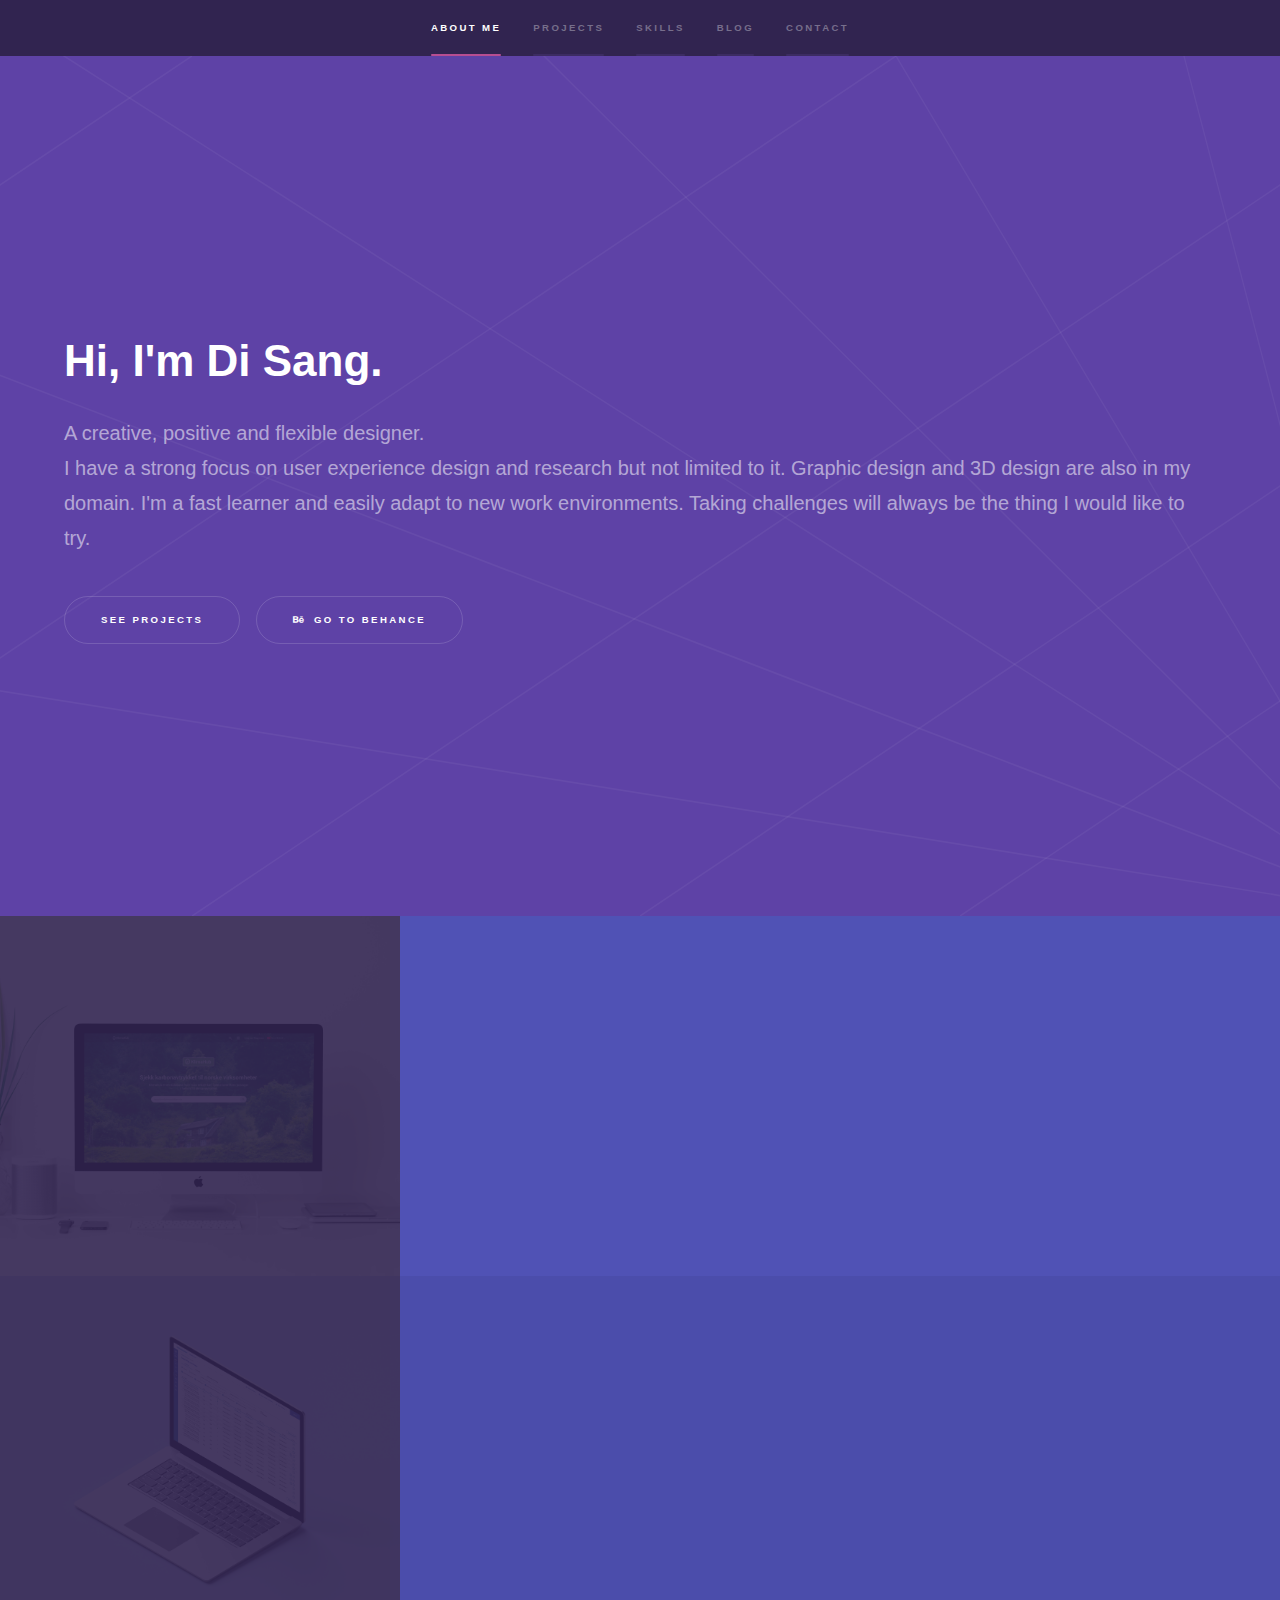
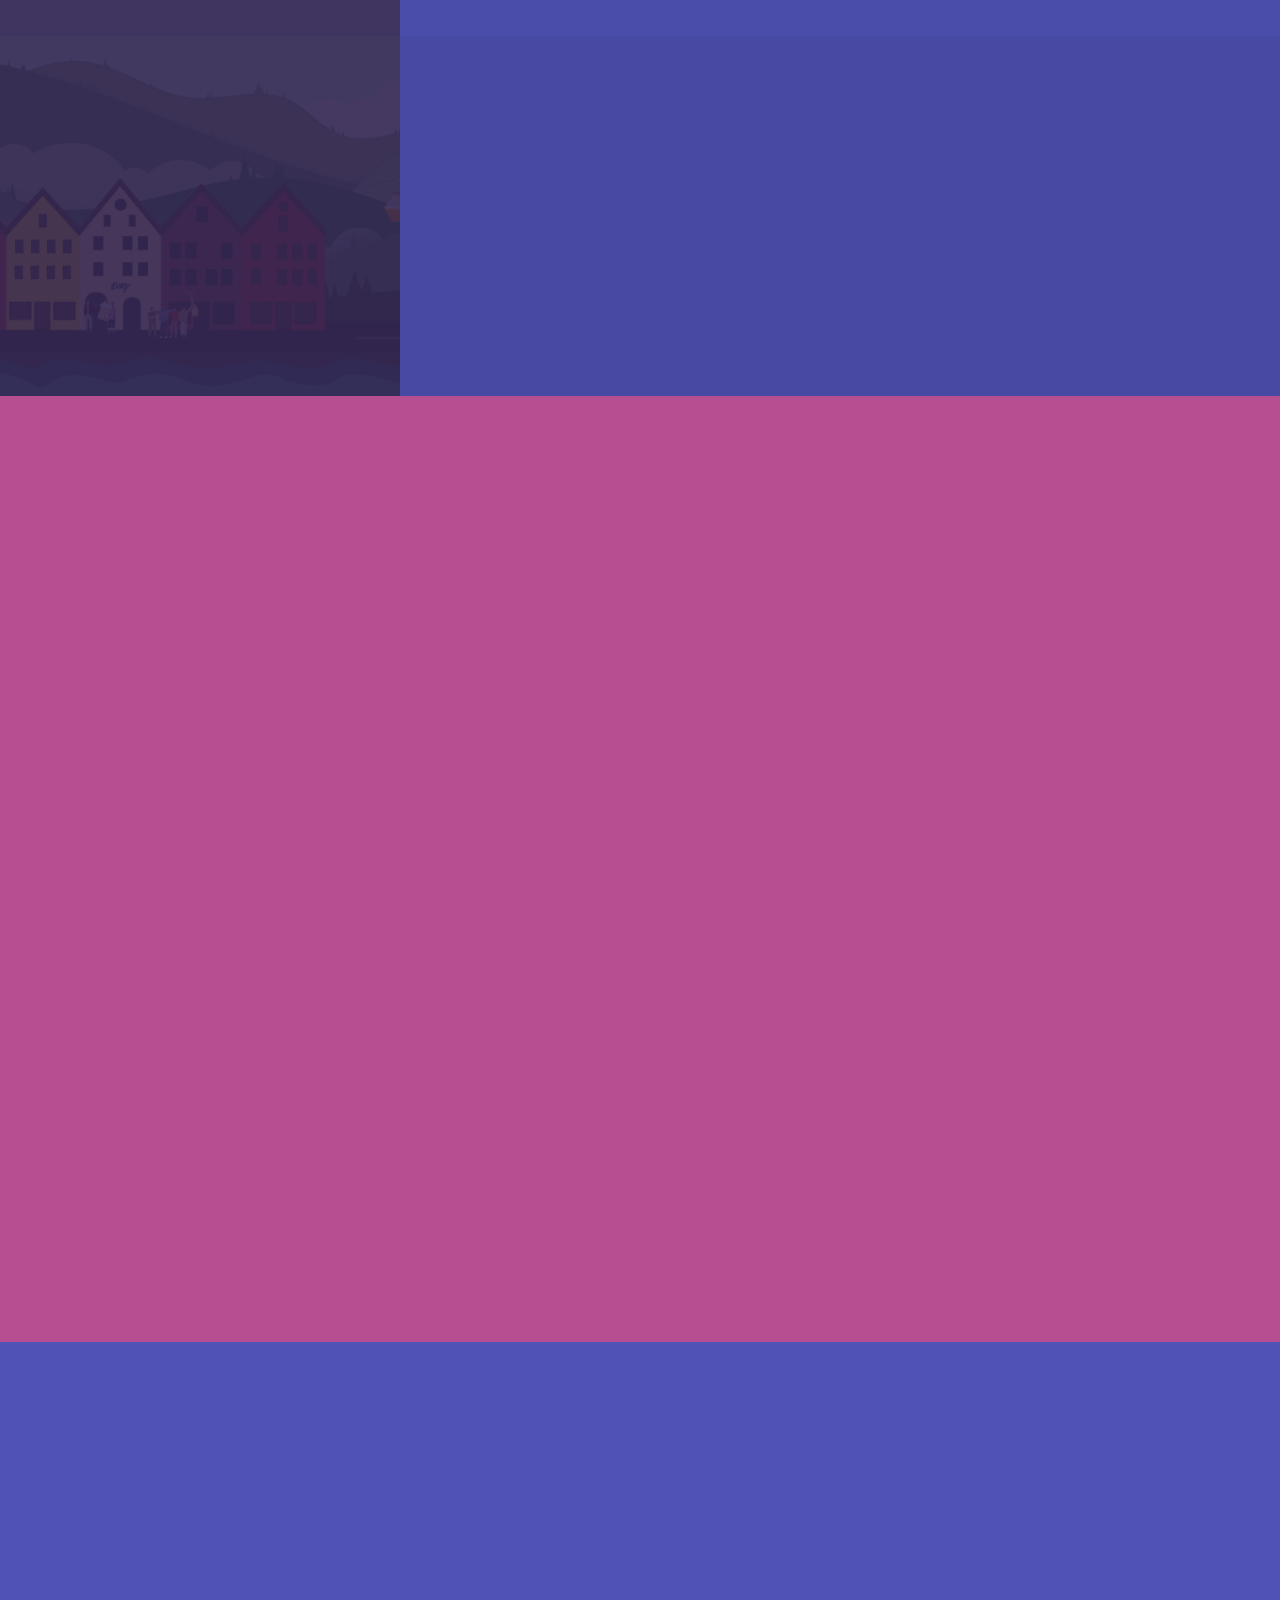
==== commit b825dd76: "shorten text" ====
--- a/index.html
+++ b/index.html
@@ -121,8 +121,7 @@
 								<section>
 									<span class="icon solid major fa-clipboard"></span>
 									<h3>User test</h3>
-									<p>Testing UI elements such as CTAs, page layouts, page designs, page flows, and target links for landing pages. 
-									Providing advice and guidance on the implementation of UX research methodologies and testing activities in order to analyze and predict user behavior.</p>
+									<p>Testing UI elements such as CTAs, page layouts, page designs, page flows, and target links for landing pages. </p>
 								</section>
 								<section>
 									<span class="icon solid major fa-desktop"></span>
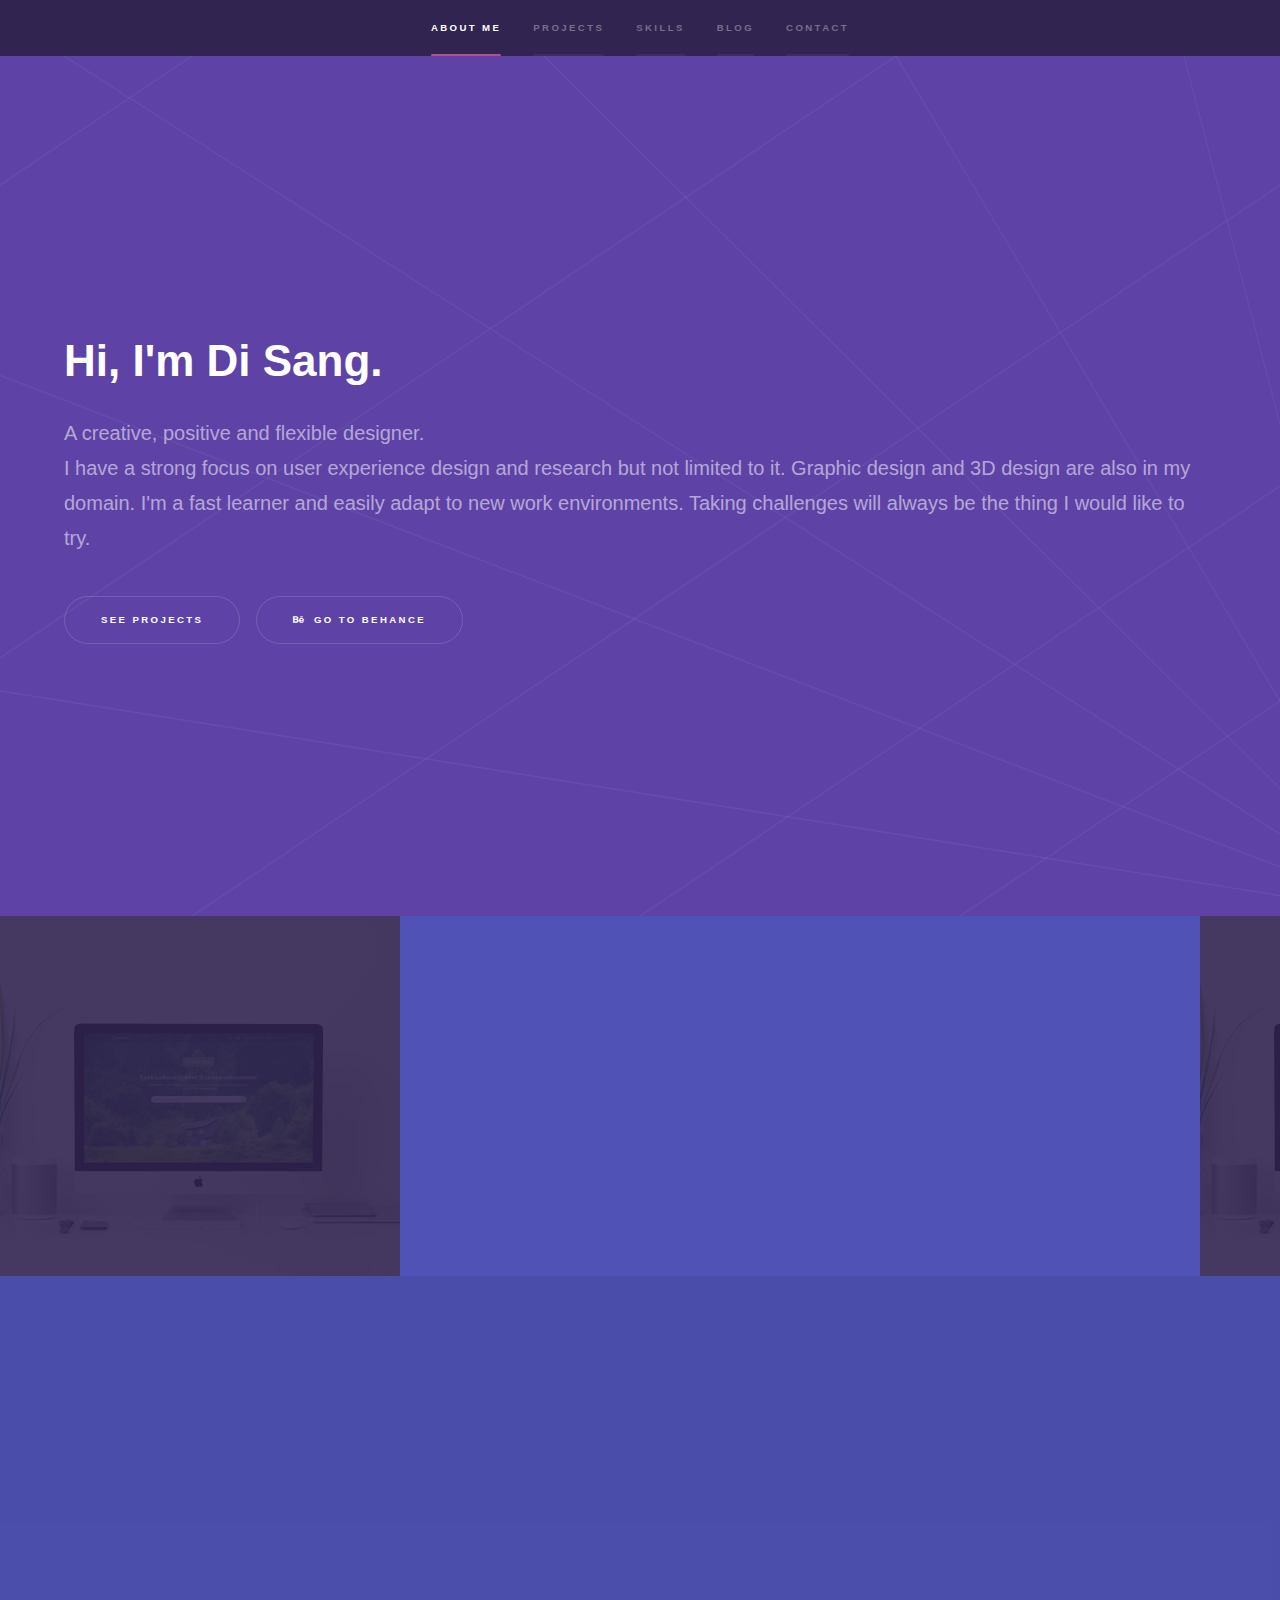
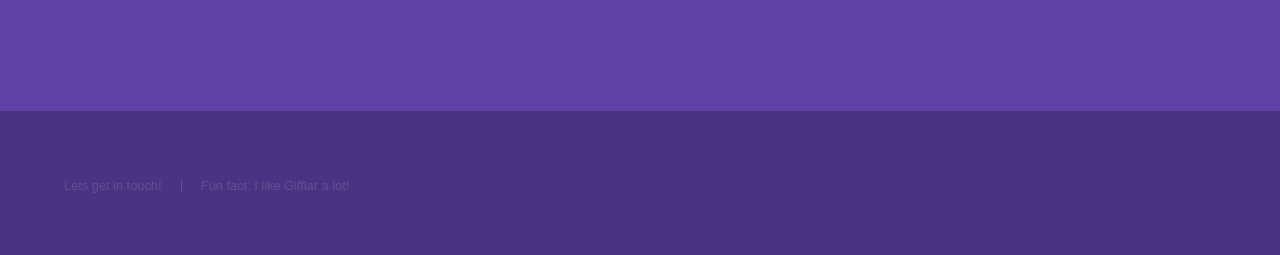
==== commit 122db87e: "Update index.html" ====
--- a/index.html
+++ b/index.html
@@ -55,6 +55,20 @@
 
 				<!-- One -->
 					<section id="one" class="wrapper style2 spotlights">
+						<section id="one" class="wrapper style2 spotlights">
+						<section>
+							<a href="liveInvoice.html" class="image"><img src="images/Klimahub-case-cover.jpg" alt="" data-position="center center" /></a>
+							<div class="content">
+								<div class="inner">
+									<h2>Live Invoice</h2>
+									<p>Live Invoice is personalized sent out via email, SMS or linked to company app/MyPages. Content can be personalized based on the recipient's behavior and preference. Pay invoice directly via chosen payment method</p>
+									<ul class="actions">
+										<li><a href="liveInvoice.html" class="button">Read more</a></li>
+									</ul>
+								</div>
+							</div>
+						</section>
+							
 						<section>
 							<a href="klimahub.html" class="image"><img src="images/Klimahub-case-cover.jpg" alt="" data-position="center center" /></a>
 							<div class="content">
@@ -67,6 +81,7 @@
 								</div>
 							</div>
 						</section>
+						
 						<section>
 							<a href="Cashpool.html" class="image"><img src="images/cashpool-cover-1.jpg" alt="" data-position="top center" /></a>
 							<div class="content">
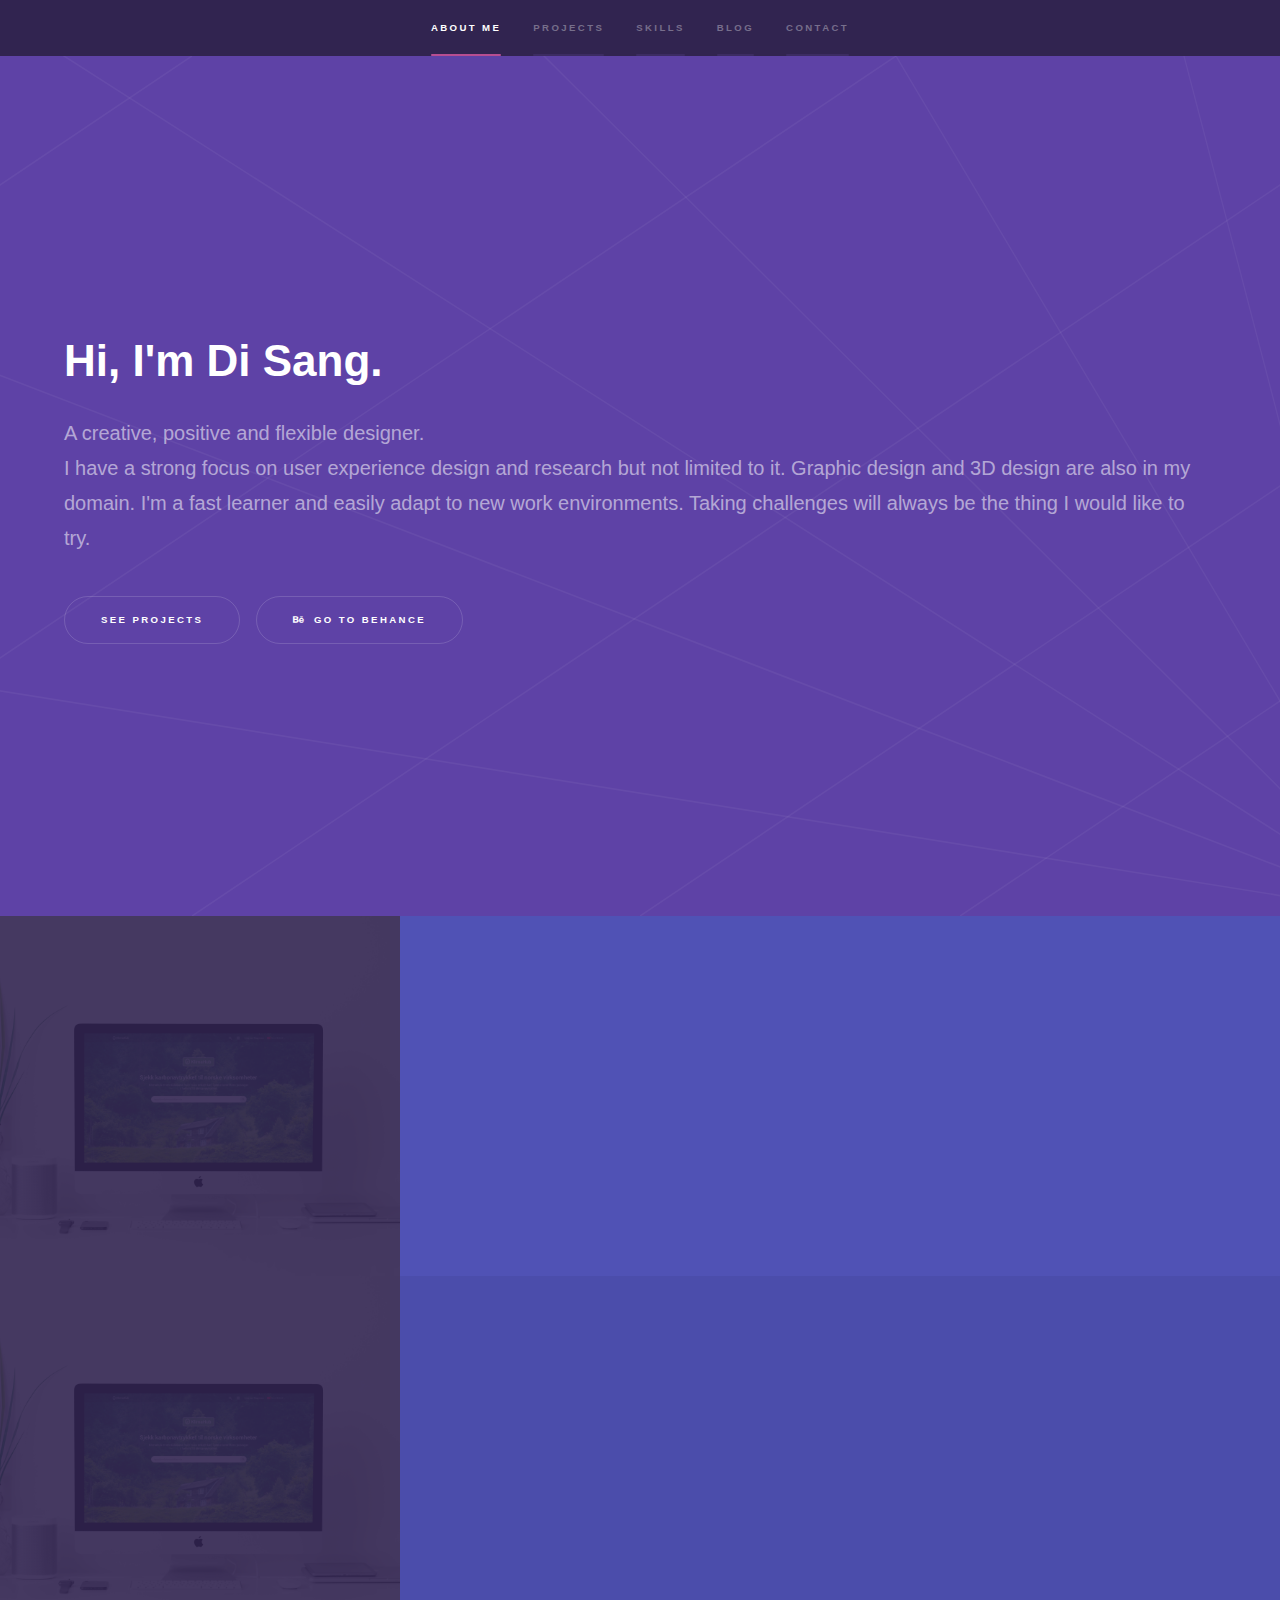
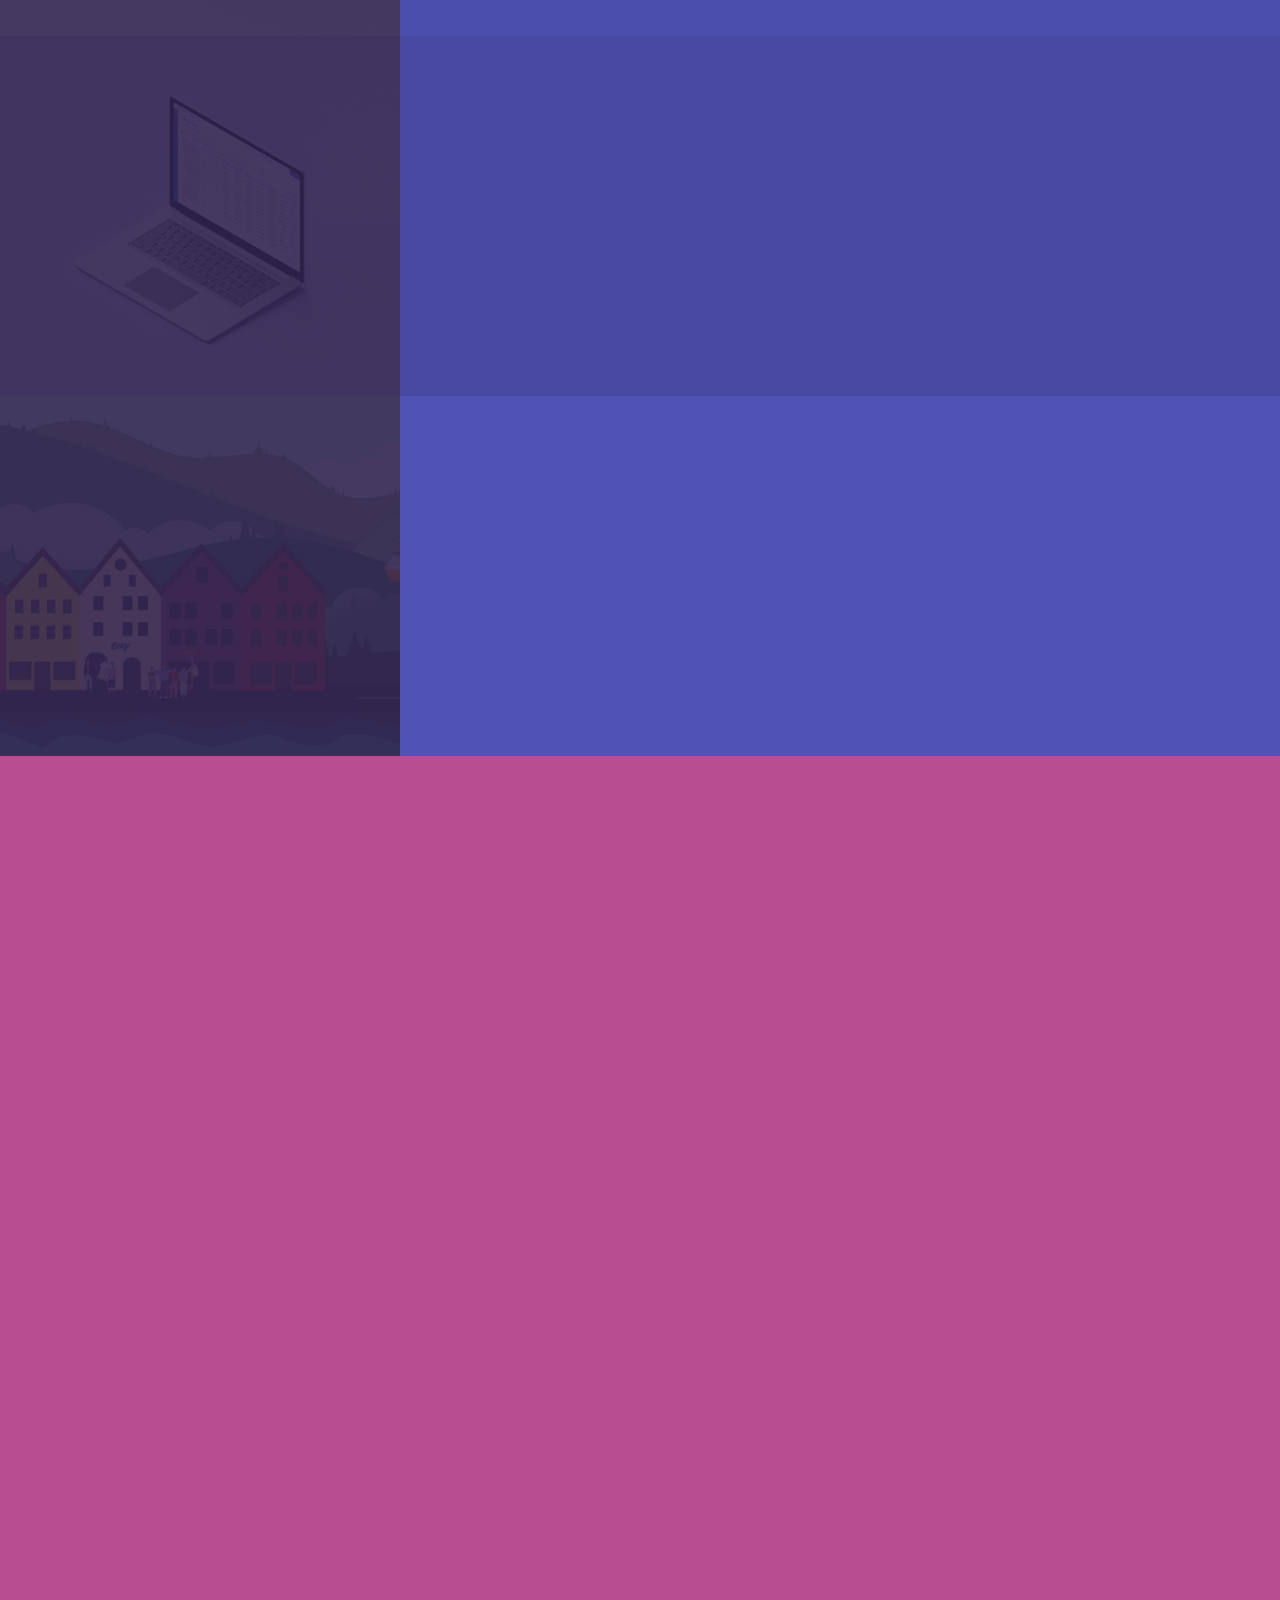
==== commit d2096223: "Update index.html" ====
--- a/index.html
+++ b/index.html
@@ -55,7 +55,7 @@
 
 				<!-- One -->
 					<section id="one" class="wrapper style2 spotlights">
-						<section id="one" class="wrapper style2 spotlights">
+						
 						<section>
 							<a href="liveInvoice.html" class="image"><img src="images/Klimahub-case-cover.jpg" alt="" data-position="center center" /></a>
 							<div class="content">
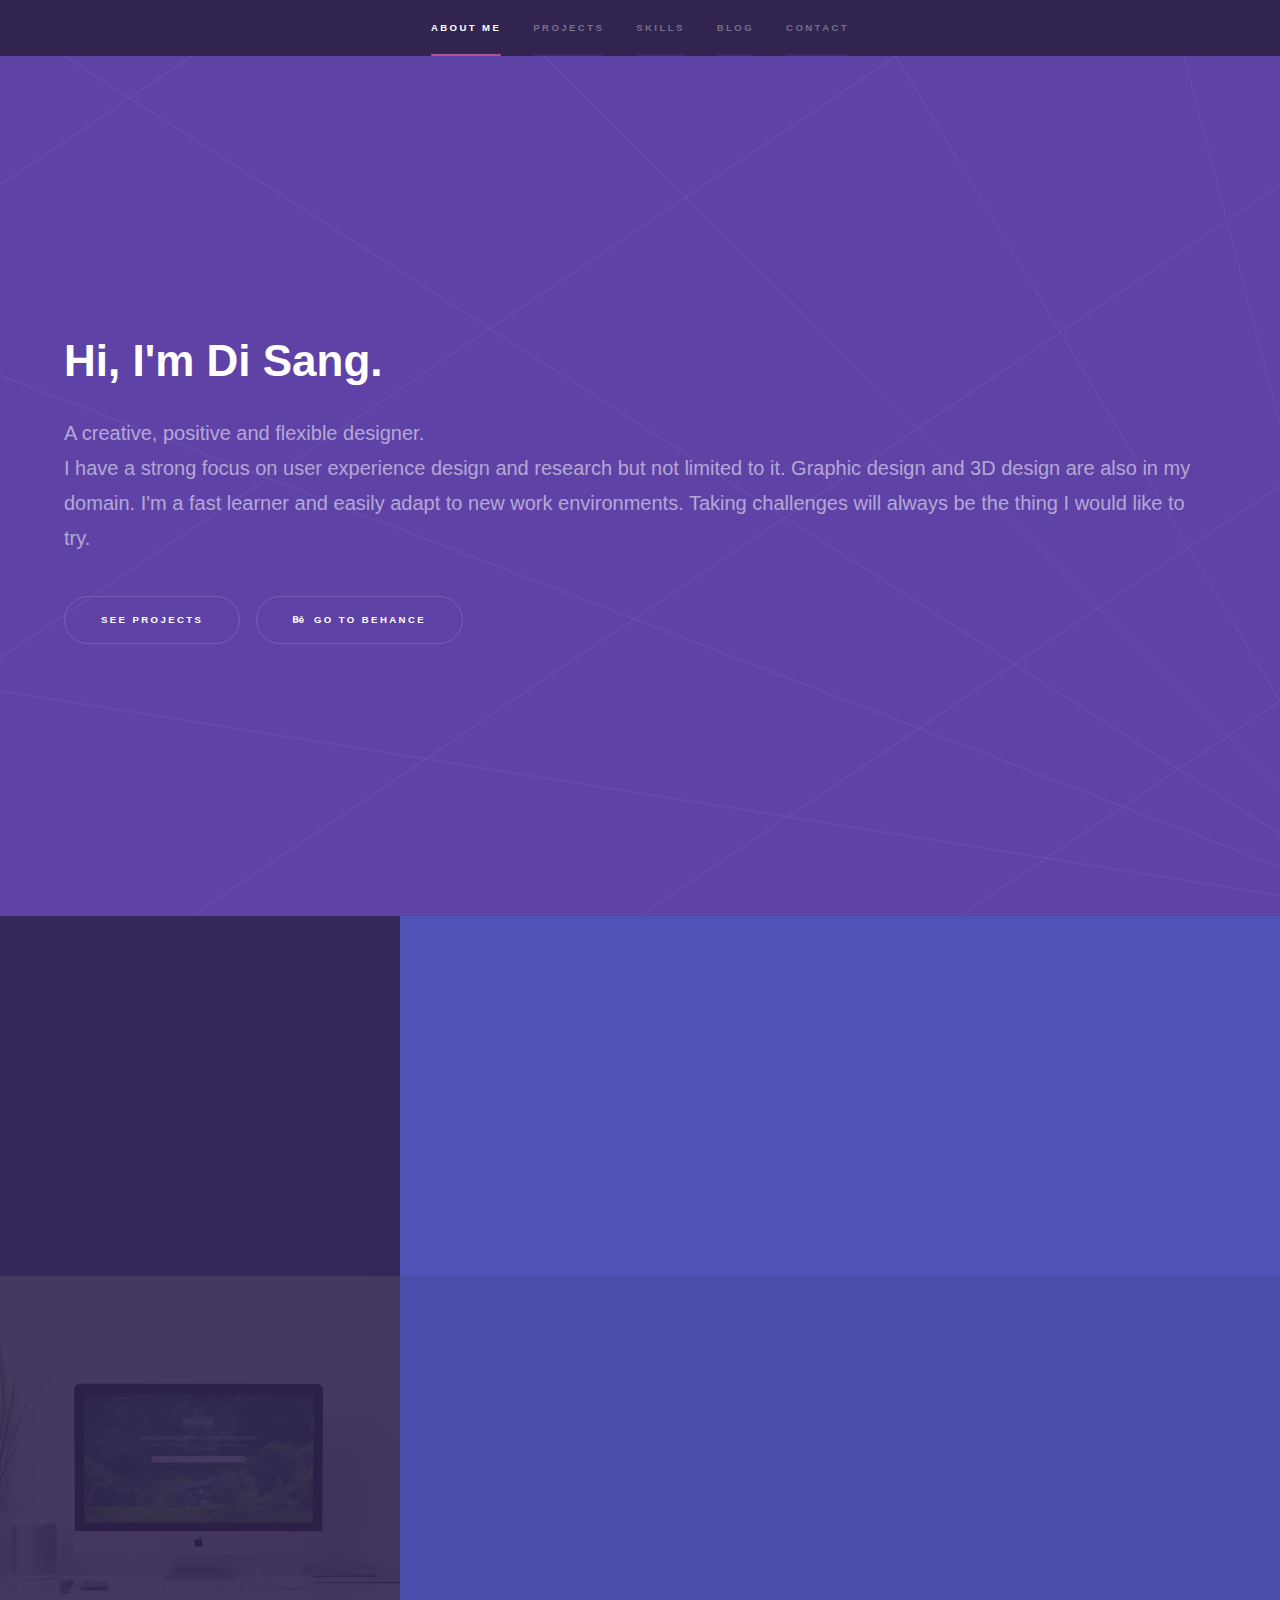
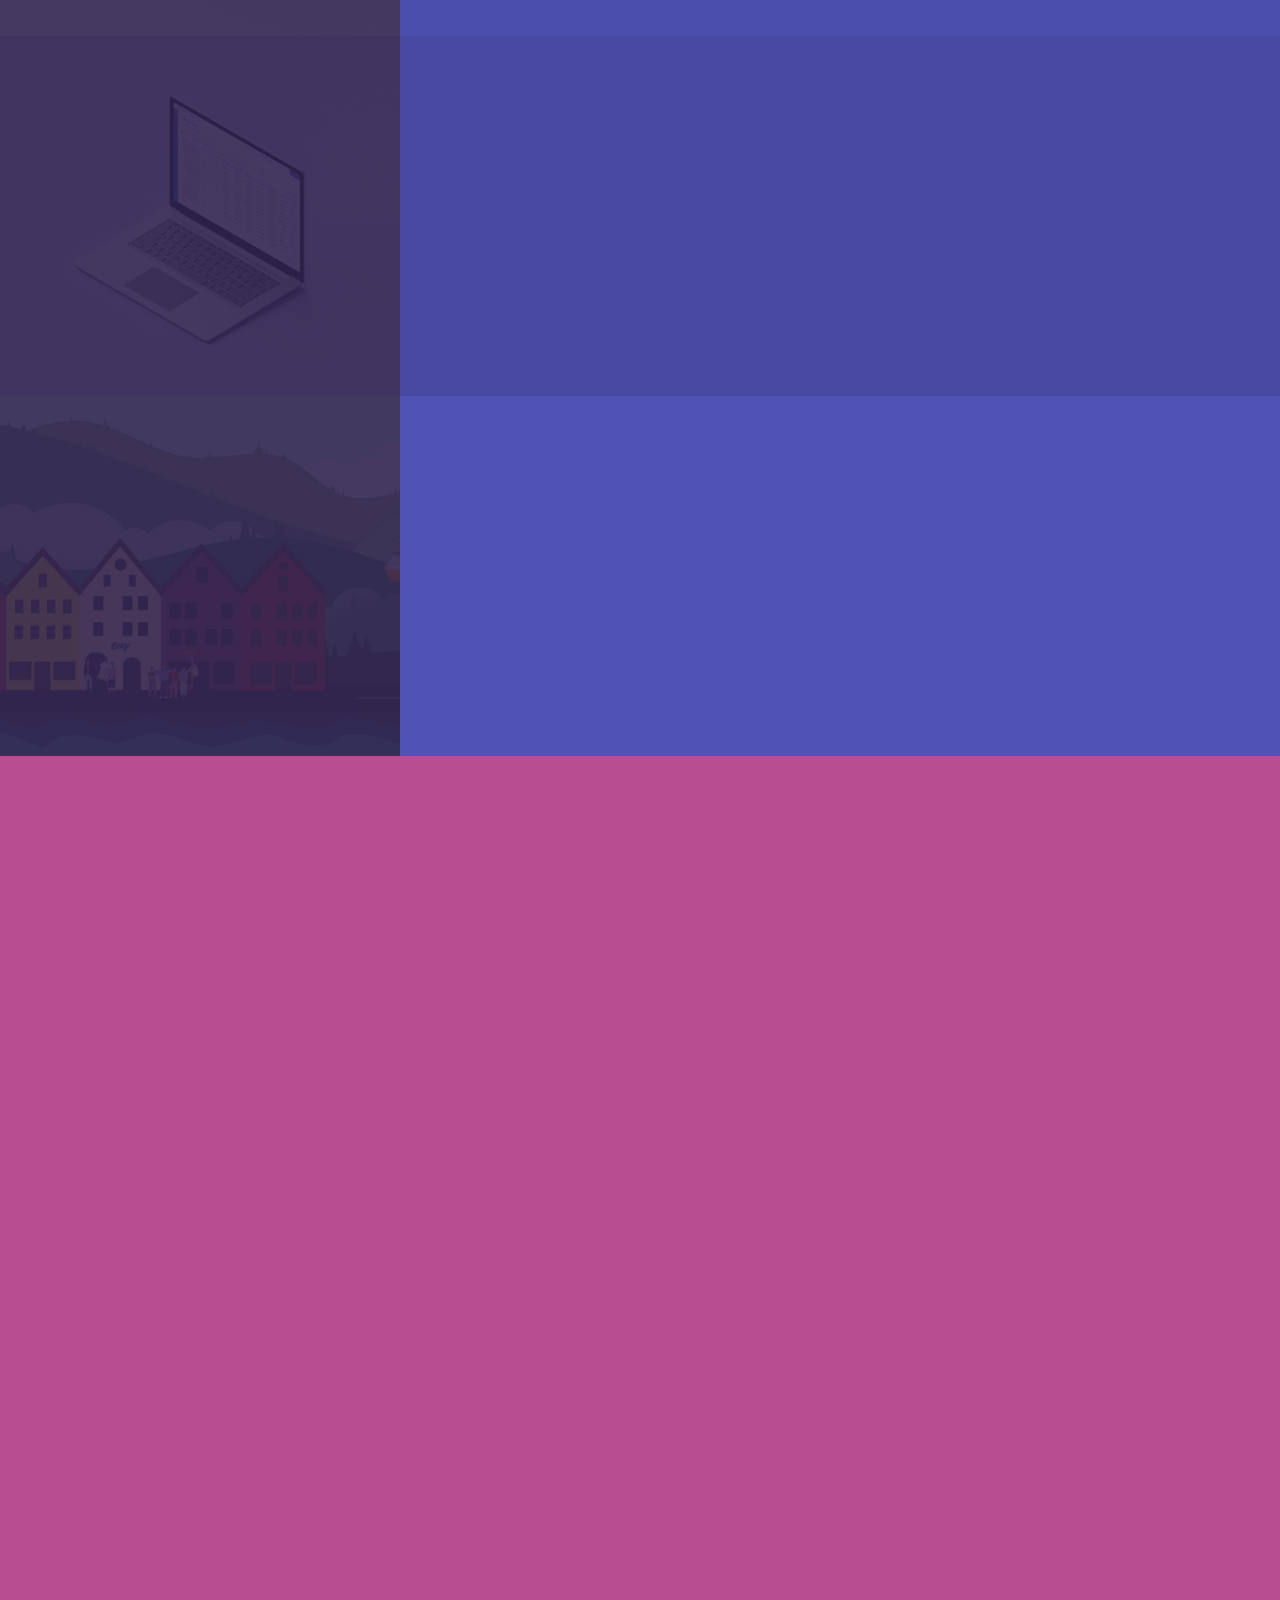
==== commit 11f0a3ad: "Update index.html" ====
--- a/index.html
+++ b/index.html
@@ -57,7 +57,7 @@
 					<section id="one" class="wrapper style2 spotlights">
 						
 						<section>
-							<a href="liveInvoice.html" class="image"><img src="images/Klimahub-case-cover.jpg" alt="" data-position="center center" /></a>
+							<a href="liveInvoice.html" class="image"><img src="images/liveInvoice1.jpg" alt="" data-position="center center" /></a>
 							<div class="content">
 								<div class="inner">
 									<h2>Live Invoice</h2>
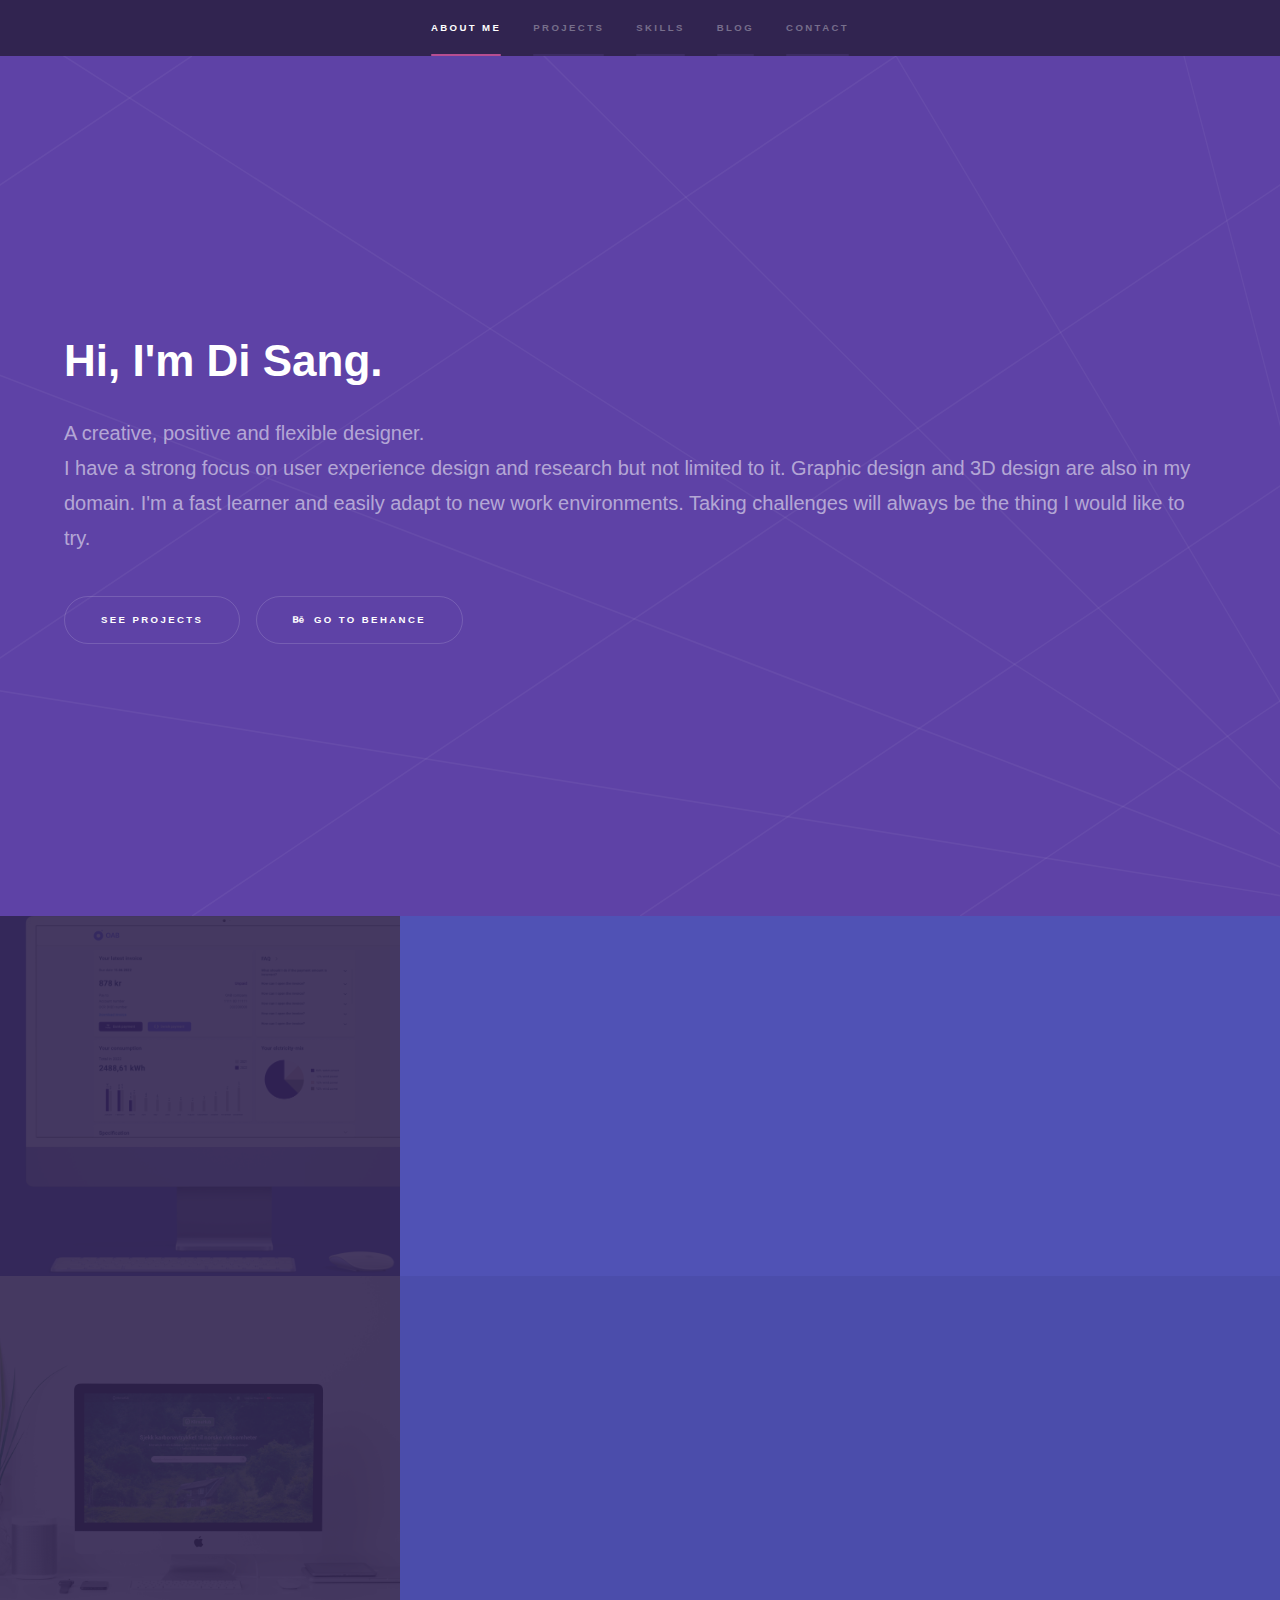
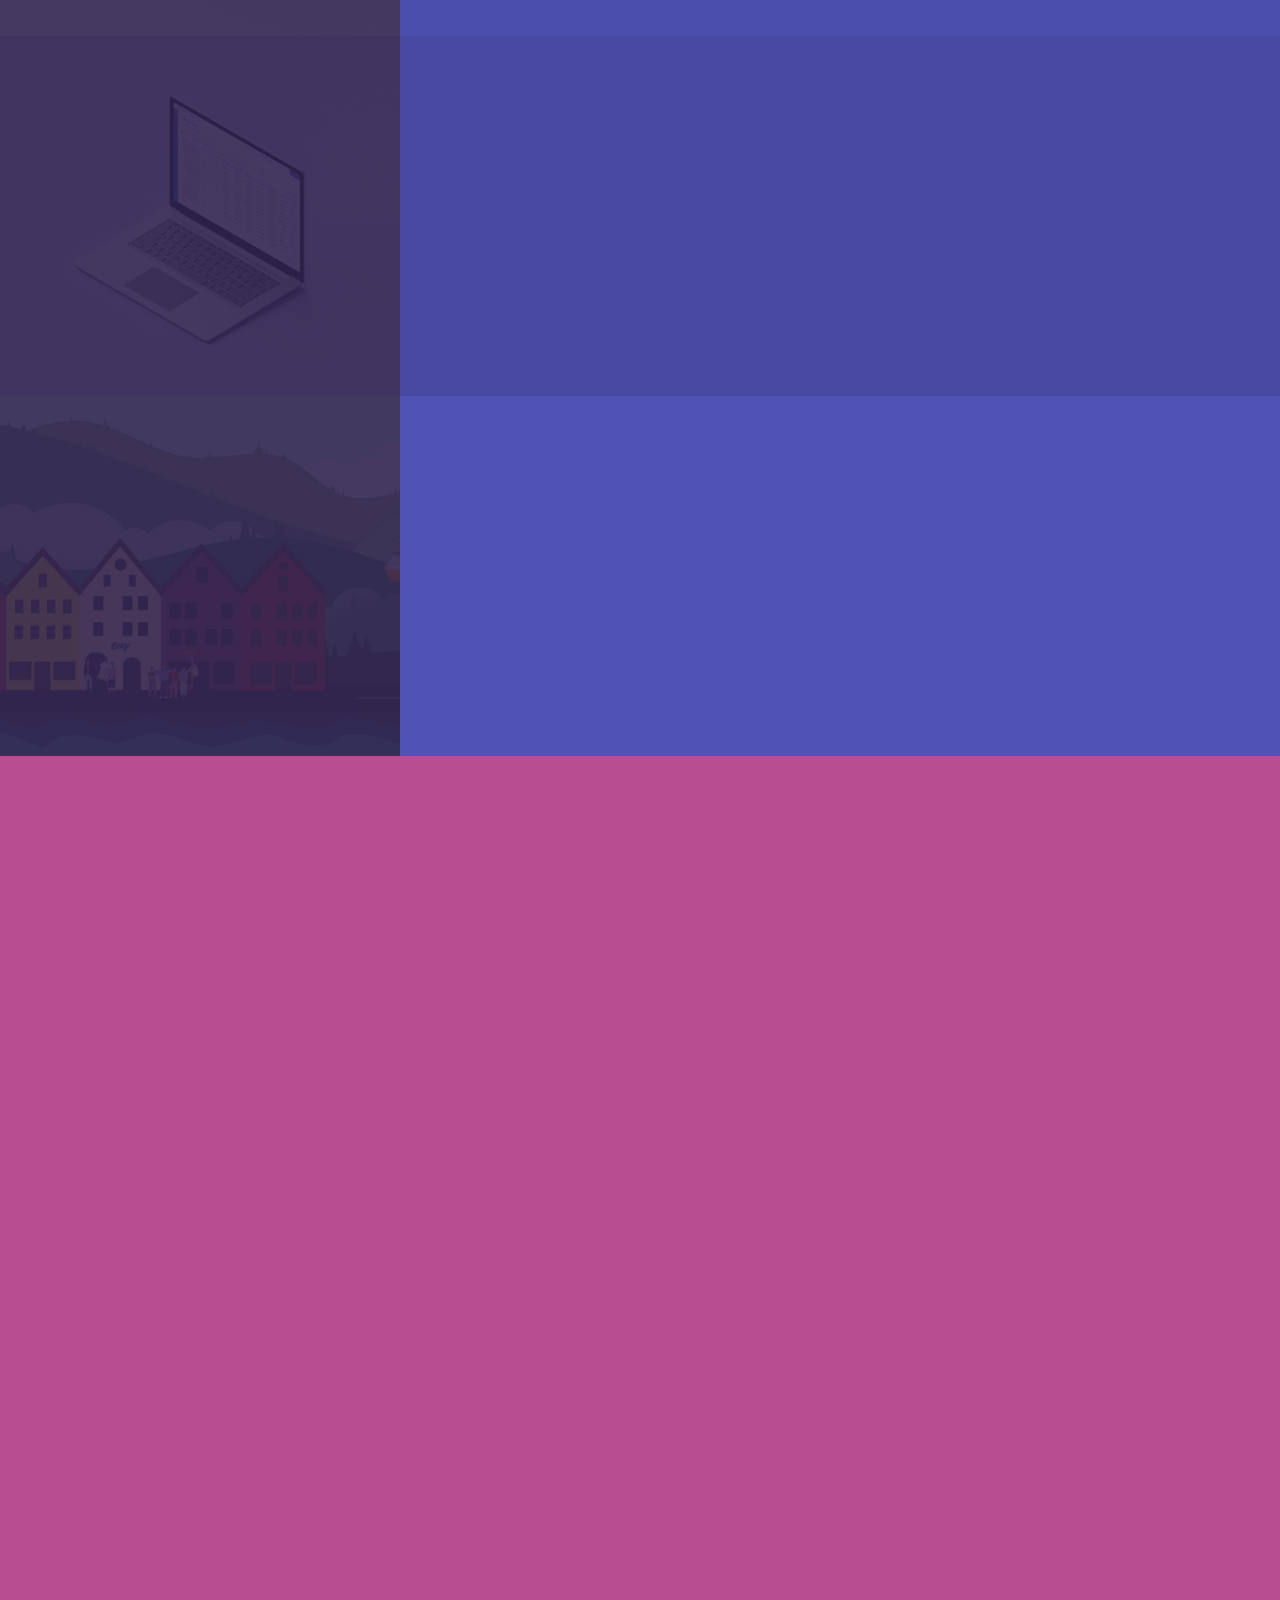
==== commit 4392d1e5: "Update index.html" ====
--- a/index.html
+++ b/index.html
@@ -57,7 +57,7 @@
 					<section id="one" class="wrapper style2 spotlights">
 						
 						<section>
-							<a href="liveInvoice.html" class="image"><img src="images/liveInvoice1.jpg" alt="" data-position="center center" /></a>
+							<a href="liveInvoice.html" class="image"><img src="images/liveInvoiceCover.png" alt="" data-position="center center" /></a>
 							<div class="content">
 								<div class="inner">
 									<h2>Live Invoice</h2>
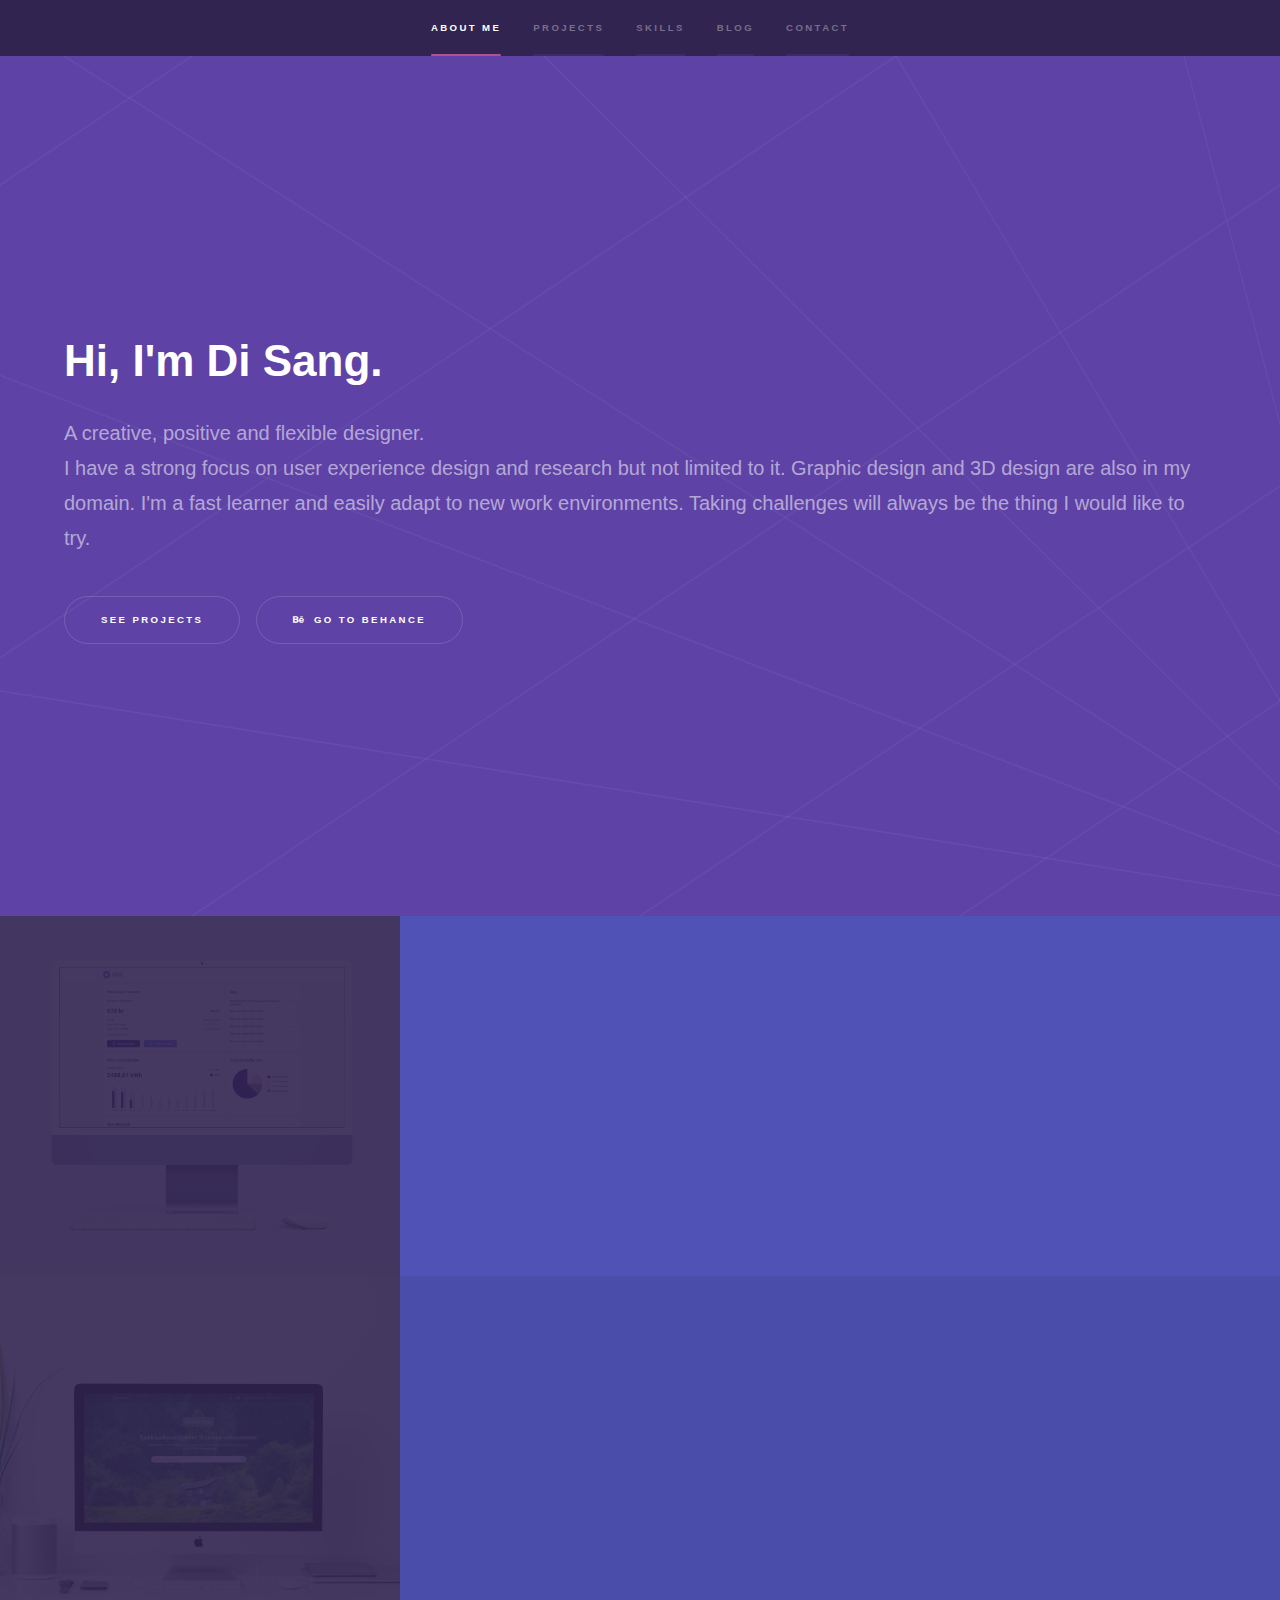
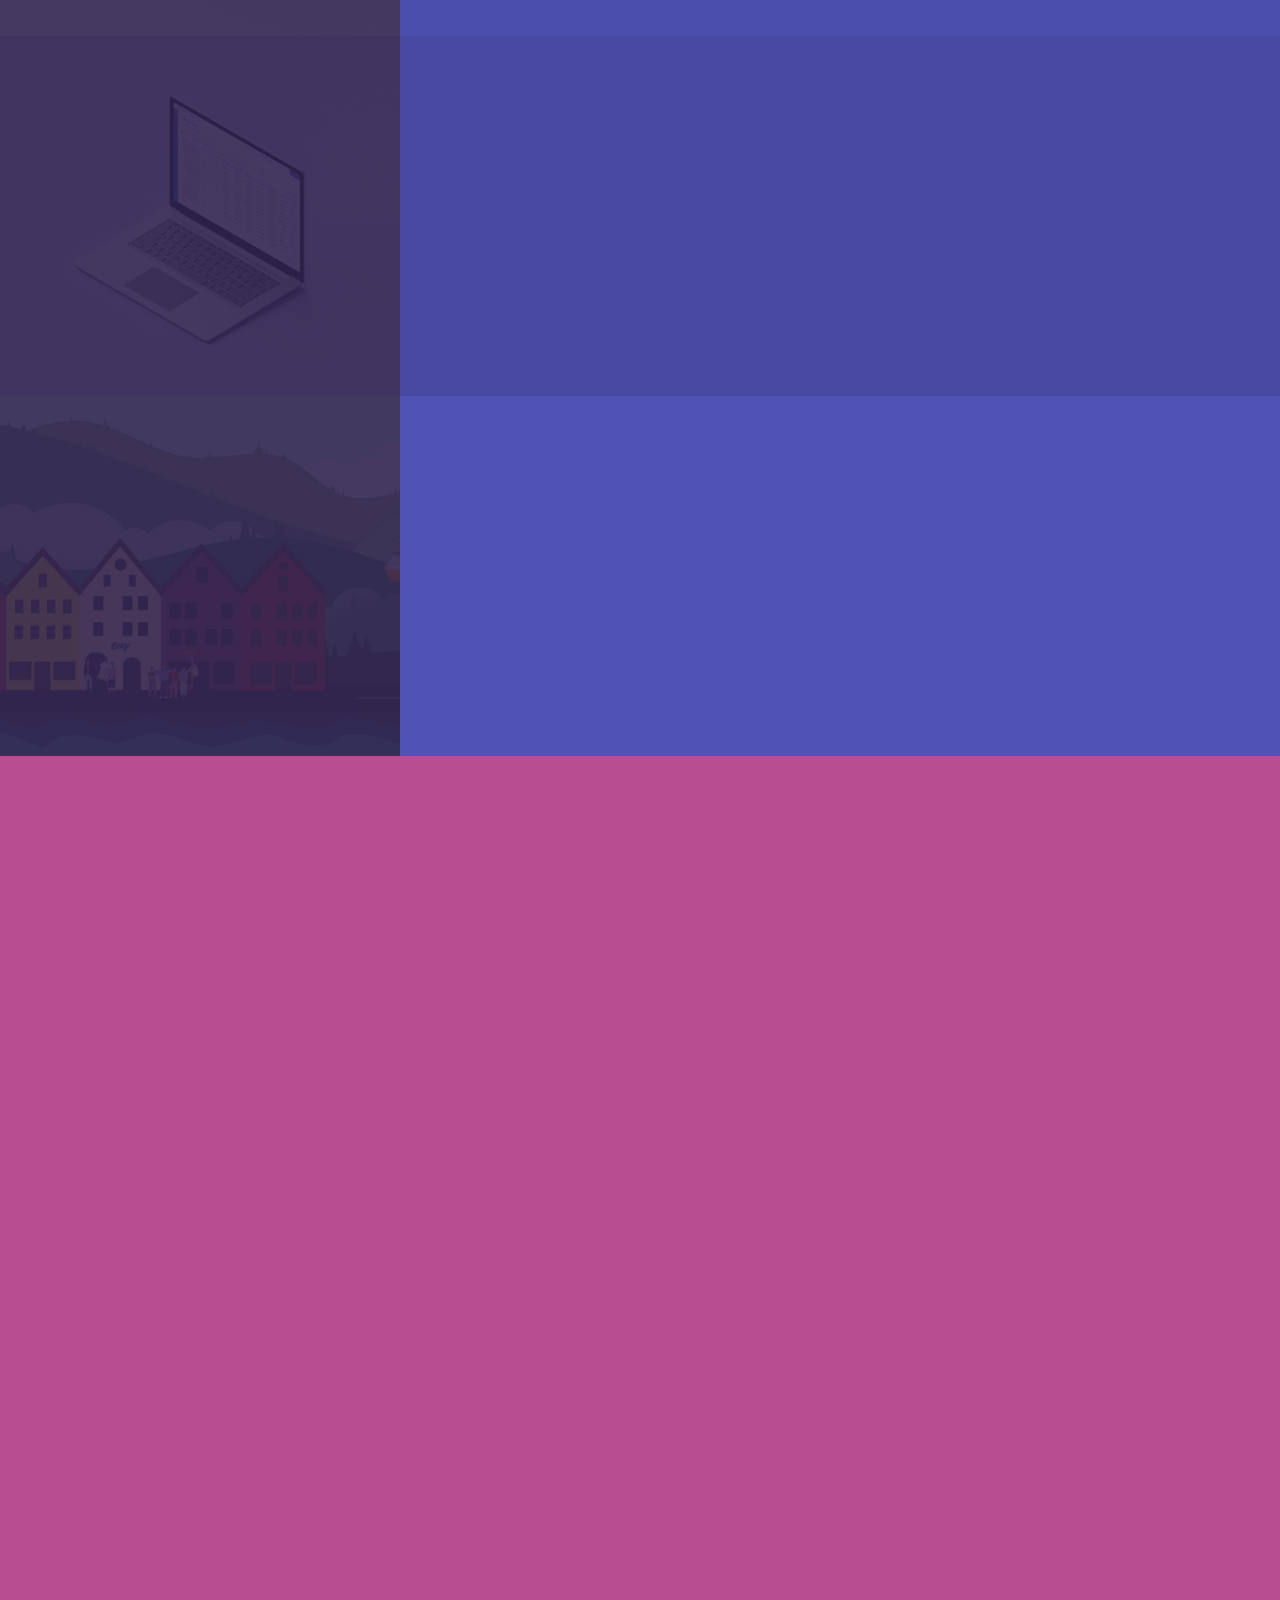
==== commit d60e907f: "Update index.html" ====
--- a/index.html
+++ b/index.html
@@ -57,11 +57,11 @@
 					<section id="one" class="wrapper style2 spotlights">
 						
 						<section>
-							<a href="liveInvoice.html" class="image"><img src="images/liveInvoiceCover.png" alt="" data-position="center center" /></a>
+							<a href="liveInvoice.html" class="image"><img src="images/liveInvoiceCover.jpg" alt="" data-position="center center" /></a>
 							<div class="content">
 								<div class="inner">
 									<h2>Live Invoice</h2>
-									<p>Live Invoice is personalized sent out via email, SMS or linked to company app/MyPages. Content can be personalized based on the recipient's behavior and preference. Pay invoice directly via chosen payment method</p>
+									<p>Live Invoice is personalized sent out via email, SMS or linked to company app/MyPages. Content can be personalized based on the recipient's behavior and preference. Pay invoice directly via chosen payment method.</p>
 									<ul class="actions">
 										<li><a href="liveInvoice.html" class="button">Read more</a></li>
 									</ul>
